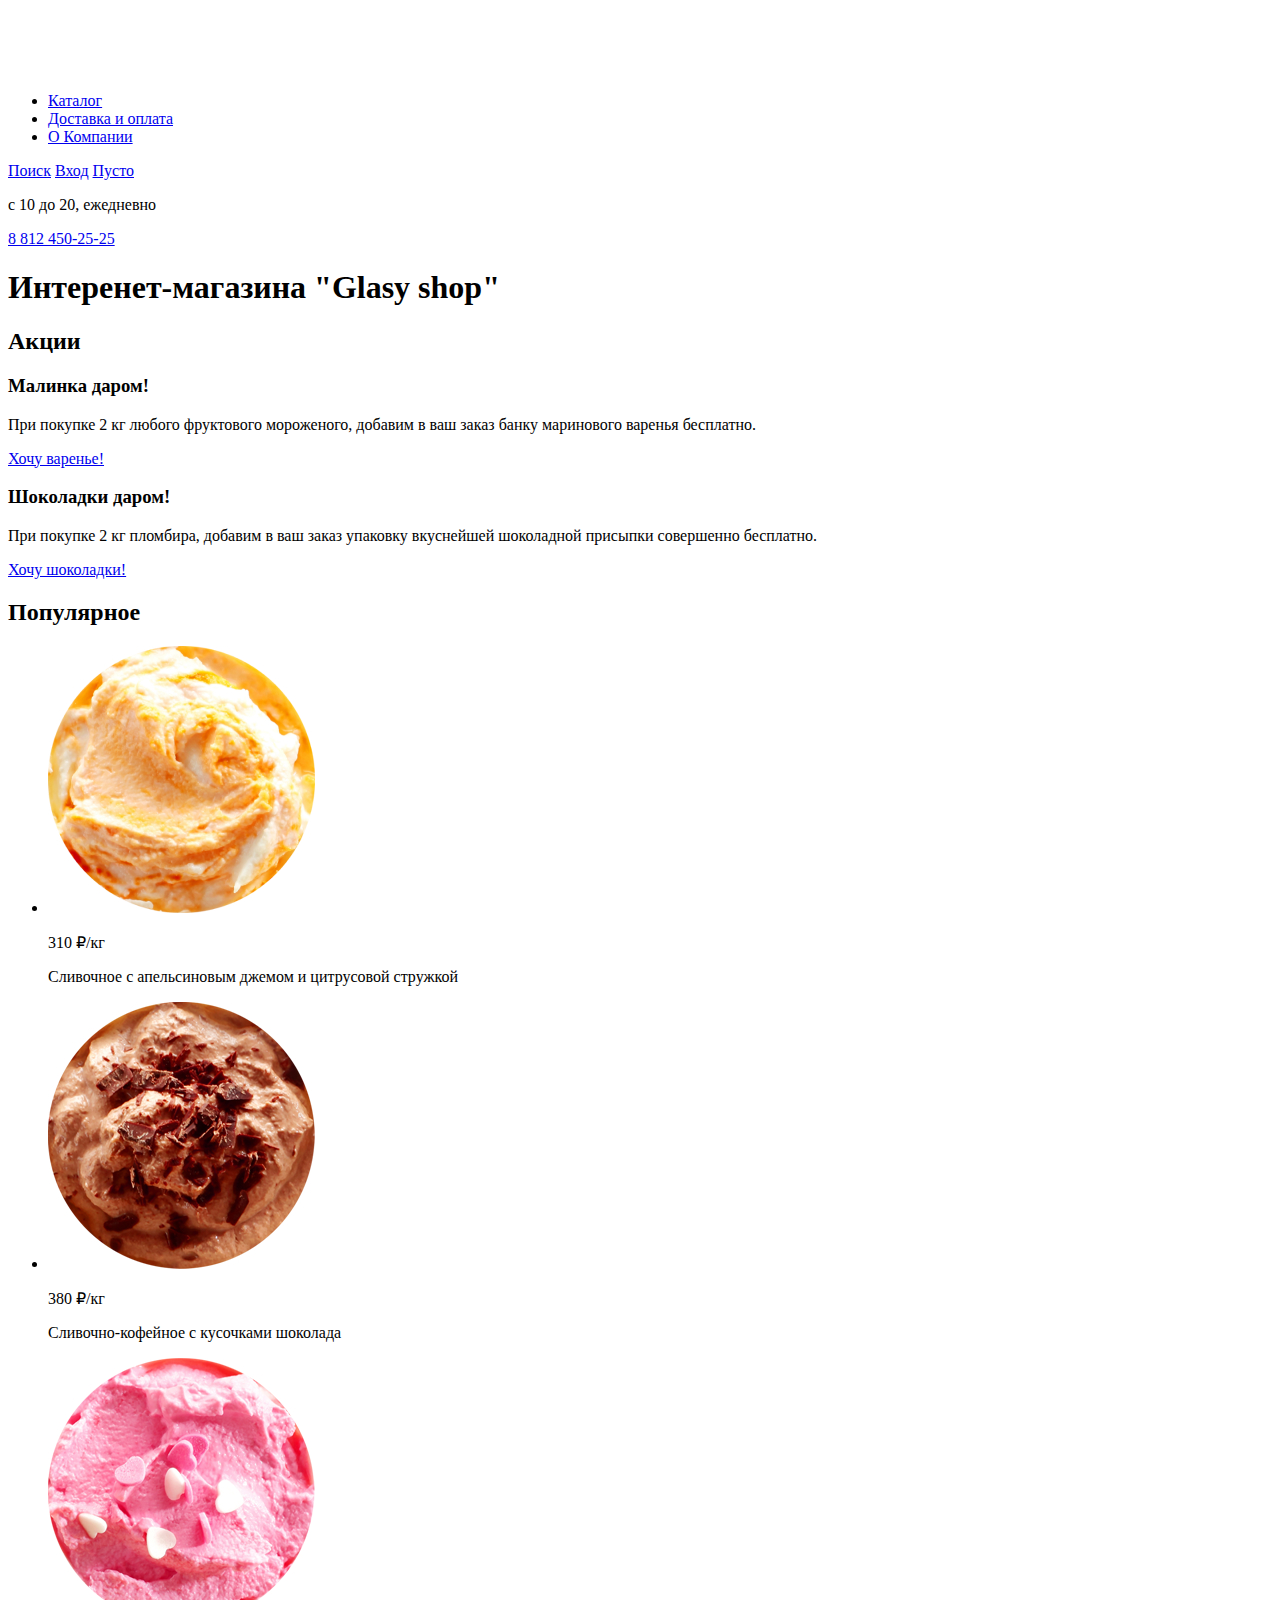
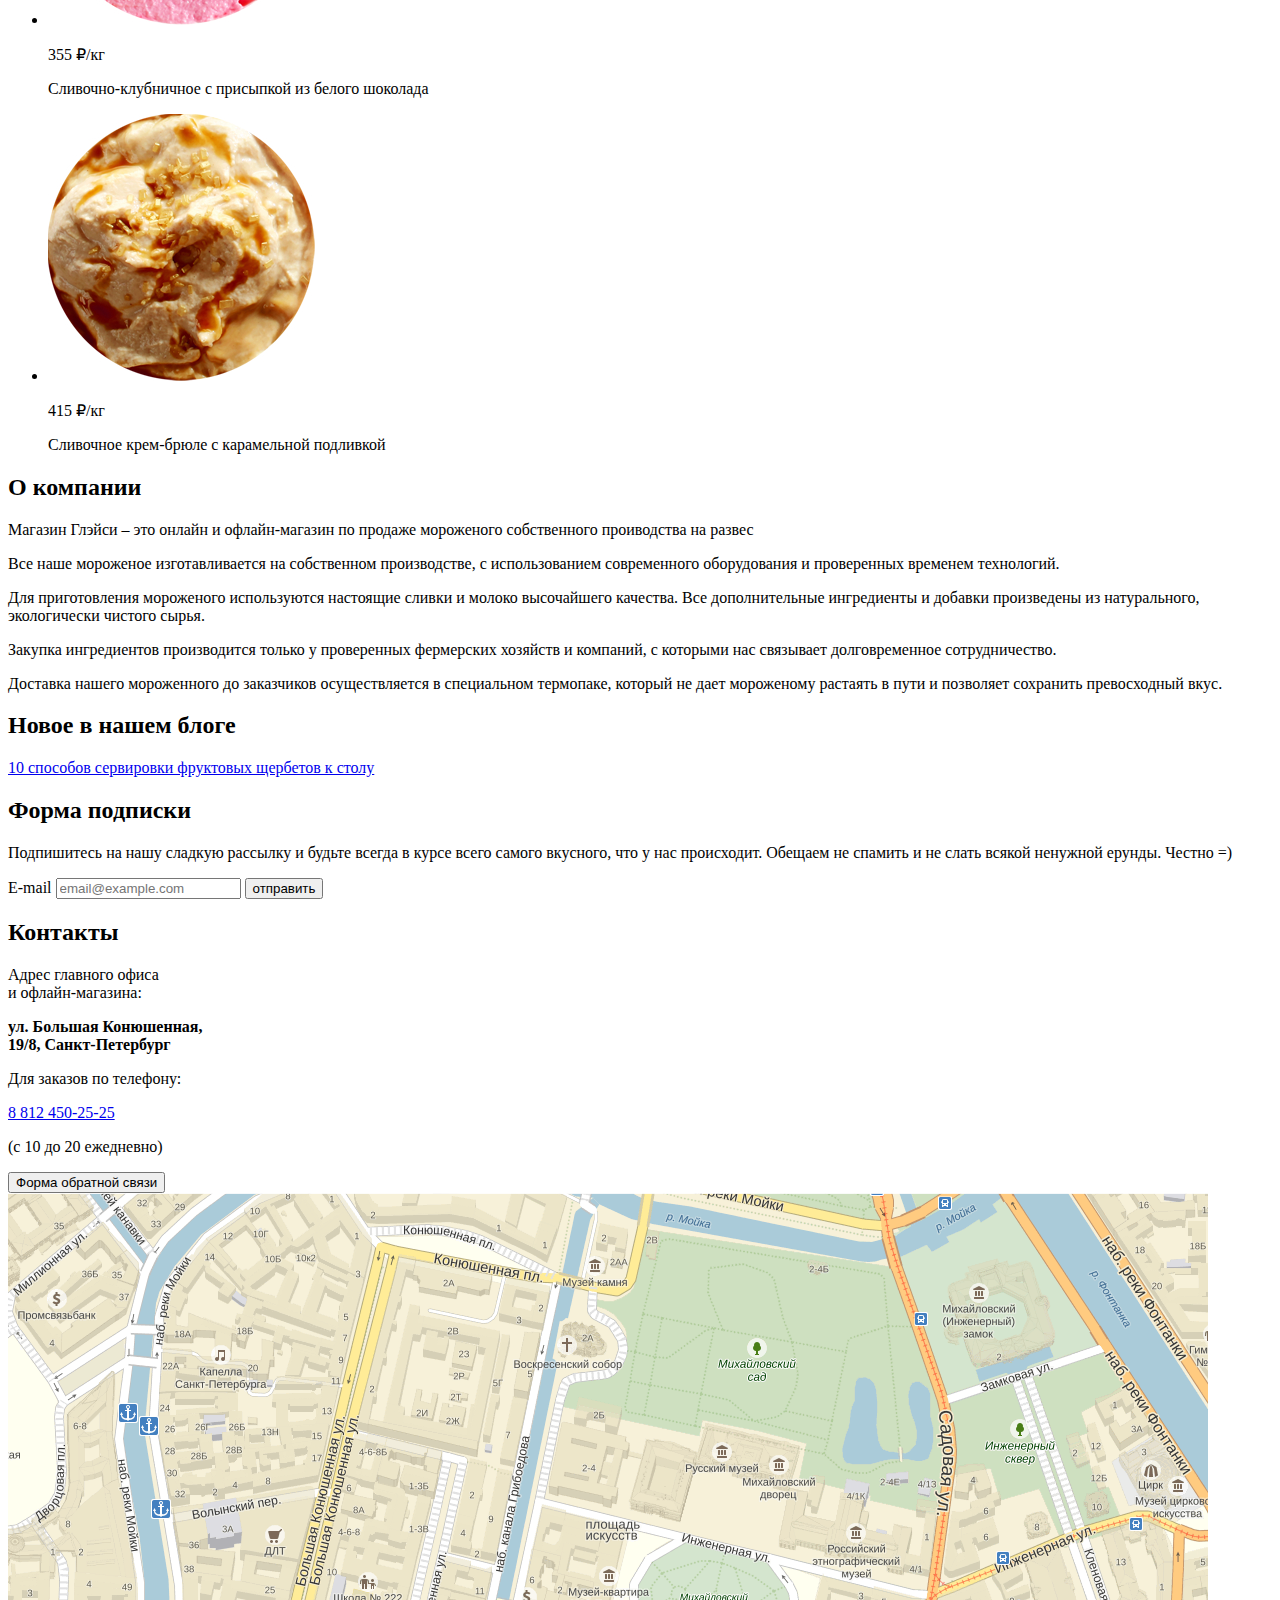
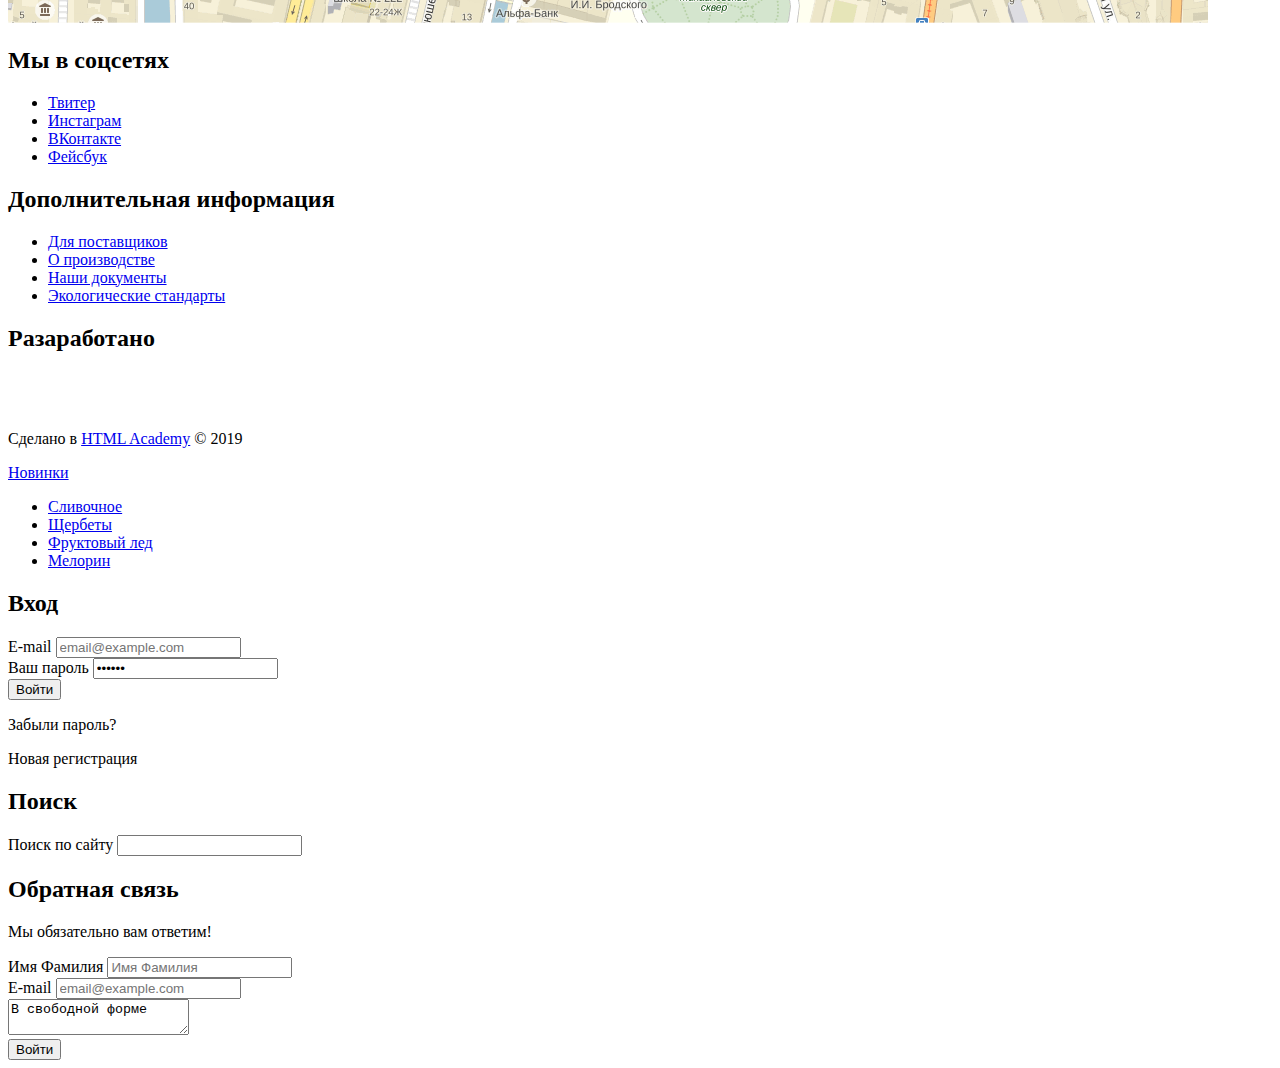
==== index.html @ 5d64bfb5 "Отключил серый фон на главной и в каталоге" ====
<!DOCTYPE html>
<html lang="ru">
  <head>
    <meta charset="utf-8">
    <title>HTML Academy: Глейси</title>
  </head>
  <body ></body><!--style="background-color: grey;"-->

    <header class="main-header">
      <nav class="main-nav">
        <a href="#" class="logo">
          <img src="img/logo.svg" width="154" height="64" alt="Логотип Глайси-шоп">
        </a>
        <ul class="saite-navigation">
          <li class="saite-navigation-item">
            <a href="catalog.html">Каталог</a>
          </li>
          <li class="saite-navigation-item">
            <a href="#">Доставка и оплата</a>
          </li>
          <li class="saite-navigation-item">
            <a href="#">О Компании</a>
          </li>
        </ul>
      </nav>
      <a href="#" сlass="">Поиск</a> 
        <a href="#" class="">Вход</a>
        <a href="#" class="">Пусто</a>
      <div class="header-contact">
        <p>c 10 до 20, ежедневно</p>
        <a href="tel:+78124502525" class="phone-number">8  812 450-25-25</a>
      </div>
    </header>

    <main>
      <h1 class="visually-hidden">Интеренет-магазина "Glasy shop"</h1>

      <section class="banner">
        <h2>Акции</h2>
        <div class="raspberry">
          <h3>Малинка даром!</h3>
          <p>При покупке 2 кг любого фруктового мороженого, добавим в ваш заказ банку маринового варенья бесплатно.</p>
          <a href="#">Хочу варенье!</a>
        </div>
        <div class="chocolate">
          <h3>Шоколадки даром!</h3>
          <p>При покупке 2 кг пломбира, добавим в ваш заказ упаковку вкуснейшей шоколадной присыпки совершенно бесплатно.</p>
          <a href="#">Хочу шоколадки!</a>
        </div>
      </section>

      <section class="hits">
        <h2 class="visually-hidden">Популярное</h2>
        <ul class="hits-list">
          <li class="hits-list-item"> 
            <div>
              <img src="img/orange.jpg" width="267" height="267" alt="мороженное оранжевого цвета">
              <p>310 ₽<span>/кг</span></p>
              <p>Сливочное с апельсиновым джемом и цитрусовой стружкой</p>
          </div>
          </li>
          <li class="hits-list-item">        
            <div>
              <img src="img/chocolate.jpg" width="267" height="267" alt="мороженное коричневого цветао">
              <p>380 ₽<span>/кг</span></p>
              <p>Сливочно-кофейное с кусочками шоколада</p>
          </div>
          </li>
          <li class="hits-list-item">
            <div>
              <img src="img/strawberry_white_chocolate.jpg" width="267" height="267" alt="мороженное розового цвета">
              <p>355 ₽<span>/кг</span></p>
              <p>Сливочно-клубничное с присыпкой из белого шоколада</p>
          </div>
          </li>
          <li class="hits-list-item">
            <div>
              <img src="img/cream_caramel.jpg" width="267" height="267" alt="мороженное карамельного цвета">
              <p>415 ₽<span>/кг</span></p>
              <p>Сливочное крем-брюле с карамельной подливкой </p>
          </div>
          </li>
        </ul>
      </section>

      <section class="about">
        <h2 class="visually-hidden">О компании</h2>
        <p>Магазин Глэйси – это онлайн и офлайн-магазин по продаже мороженого собственного проиводства на развес</p> 
          <p class="icecream">Все наше мороженое изготавливается на собственном производстве, с использованием современного оборудования и проверенных временем технологий.</p>
          <p class="leaf">Для приготовления мороженого используются настоящие сливки и молоко высочайшего качества. Все дополнительные ингредиенты и добавки произведены из натурального, экологически чистого сырья.</p>
          <p class="cow">Закупка ингредиентов производится только у проверенных фермерских хозяйств и компаний, с которыми нас связывает долговременное сотрудничество.</p>
          <p class="thermometr">Доставка нашего мороженного до заказчиков осуществляется в специальном термопаке, который не дает мороженому растаять в пути и позволяет сохранить превосходный вкус.</p>
      </section>


      <article class="blog-news">
        <h2>Новое в нашем блоге</h2> 
        <a href="#">10 способов сервировки фруктовых щербетов к столу</a>
      </article>

      <section class="subscribe">
        <h2 class="visually-hidden">Форма подписки</h2>
        <p>Подпишитесь на нашу сладкую рассылку и будьте всегда в курсе всего самого вкусного, что у нас происходит. Обещаем не спамить и не слать всякой ненужной ерунды. Честно =)</p>
        <form action="#" method="post">
          <label for="email" class="visually-hidden">E-mail</label>
          <input type="email" name="email" placeholder="email@example.com">
          <input type="submit" value="отправить">
        </form>
      </section>

      <section class="contacts">
        <h2 class="visually-hidden">Контакты</h2>
        <div class="main-contacts">
          <p>Адрес главного офиса <br> и офлайн-магазина:</p>
          <p><b>ул. Большая Конюшенная,<br> 19/8, Санкт-Петербург</b></p>
          <p>Для заказов по телефону:</p>
          <a href="tel:+78124502525" class="phone-number">8 812 450-25-25</a>
          <p>(с 10 до 20 ежедневно)</p>
          <input type="button" value="Форма обратной связи">
        </div>
        <img src="img/maps.png" width="1200" height="430" alt="ул. Большая Конюшенная, 19/8, Санкт-Петербург">
      </section>
    </main>

    <footer class="main-footer">

      <section class="social">
        <h2 class="visually-hidden">Мы в соцсетях</h2>
        <ul class="social-list">
          <li class="cosial-list-item">
            <a href="#">Твитер</a>
          </li>
          <li class="cosial-list-item">
            <a href="#">Инстаграм</a>
          </li>
          <li class="cosial-list-item">
            <a href="#">ВКонтакте</a>
          </li>
          <li class="cosial-list-item">
            <a href="#">Фейсбук</a>
          </li>
        </ul>
      </section>

      <section class="imformations">
        <h2 class="visually-hidden">Дополнительная информация</h2> 
         <ul class="imformations-list">
            <li class="imformations-list-item">
              <a href="#">Для поставщиков</a>
            </li>
            <li imformations-list-item>
              <a href="#">О производстве</a>
            </li >
            <li imformations-list-item>
              <a href="#">Наши документы</a>
            </li>
            <li imformations-list-item>
              <a href="#">Экологические стандарты</a>
            </li>
        </ul>
      </section>

      <section class="htmlcademy"> 
        <h2 class="visually-hidden">Разаработано</h2>
        <a class="logo">
          <img src="img/logo-htmlacademy.svg" width="108" height="39" alt="Логотип HTML Academy">
        </a>
        <p class="copyright">Сделано в <a href="https://htmlacademy.ru/">HTML Academy</a> &copy; 2019</p>
      </section>

    </footer>

    <section class="main-menu">
      <a href="@" class="new">Новинки</a>
      <ul class="menu-list">
        <li class="menu-list-item">
          <a href="#">Сливочное</a>
        </li>
        <li class="menu-list-item">
          <a href="#">Щербеты</a>
        </li>
        <li class="menu-list-item">
          <a href="#">Фруктовый лед</a>
        </li>
        <li class="menu-list-item">
          <a href="#">Мелорин</a>
        </li>
      </ul>
    </section>

    <section class="input">
      <h2 class="visually-hidden">Вход</h2>
      <form action="#" method="post">
        <label for="email" class="visually-hidden">E-mail</label>
        <input type="email" name="email" id="email" placeholder="email@example.com" required> <br>
        <label for="password-field" class="visually-hidden">Ваш пароль</label>
        <input type="password" name="password" id="password-field" value="......" required> <br>
        <div class="button">
          <input type="submit" value="Войти">
        </div>
      </form>
      <p>Забыли пароль?</p>
      <p>Новая регистрация</p>
    </section>

    <section>
      <h2 class="visually-hidden">Поиск</h2>
      <form action="#" method="post">
        <label for="search" class="visually-hidden">Поиск по сайту</label>
        <input type="search" name="search" id="search">
      </form>
    </section>

    <section class="feedback">
      <h2>Обратная связь</h2>
      <p>Мы обязательно вам ответим!</p>
      <form action="#" method="post">
        <label for="text" class="visually-hidden">Имя Фамилия</label>
        <input type="text" name="text" id="text" placeholder="Имя Фамилия" required> <br>
        <label for="email" class="visually-hidden">E-mail</label>
        <input type="email" name="email" id="email" placeholder="email@example.com" required> <br>
        <textarea name="comment" id="comment-field" rows="">В свободной форме</textarea>
        <div class="button">
          <input type="submit" value="Войти">
        </div>
      </form>
    </section>

  </body>
</html>
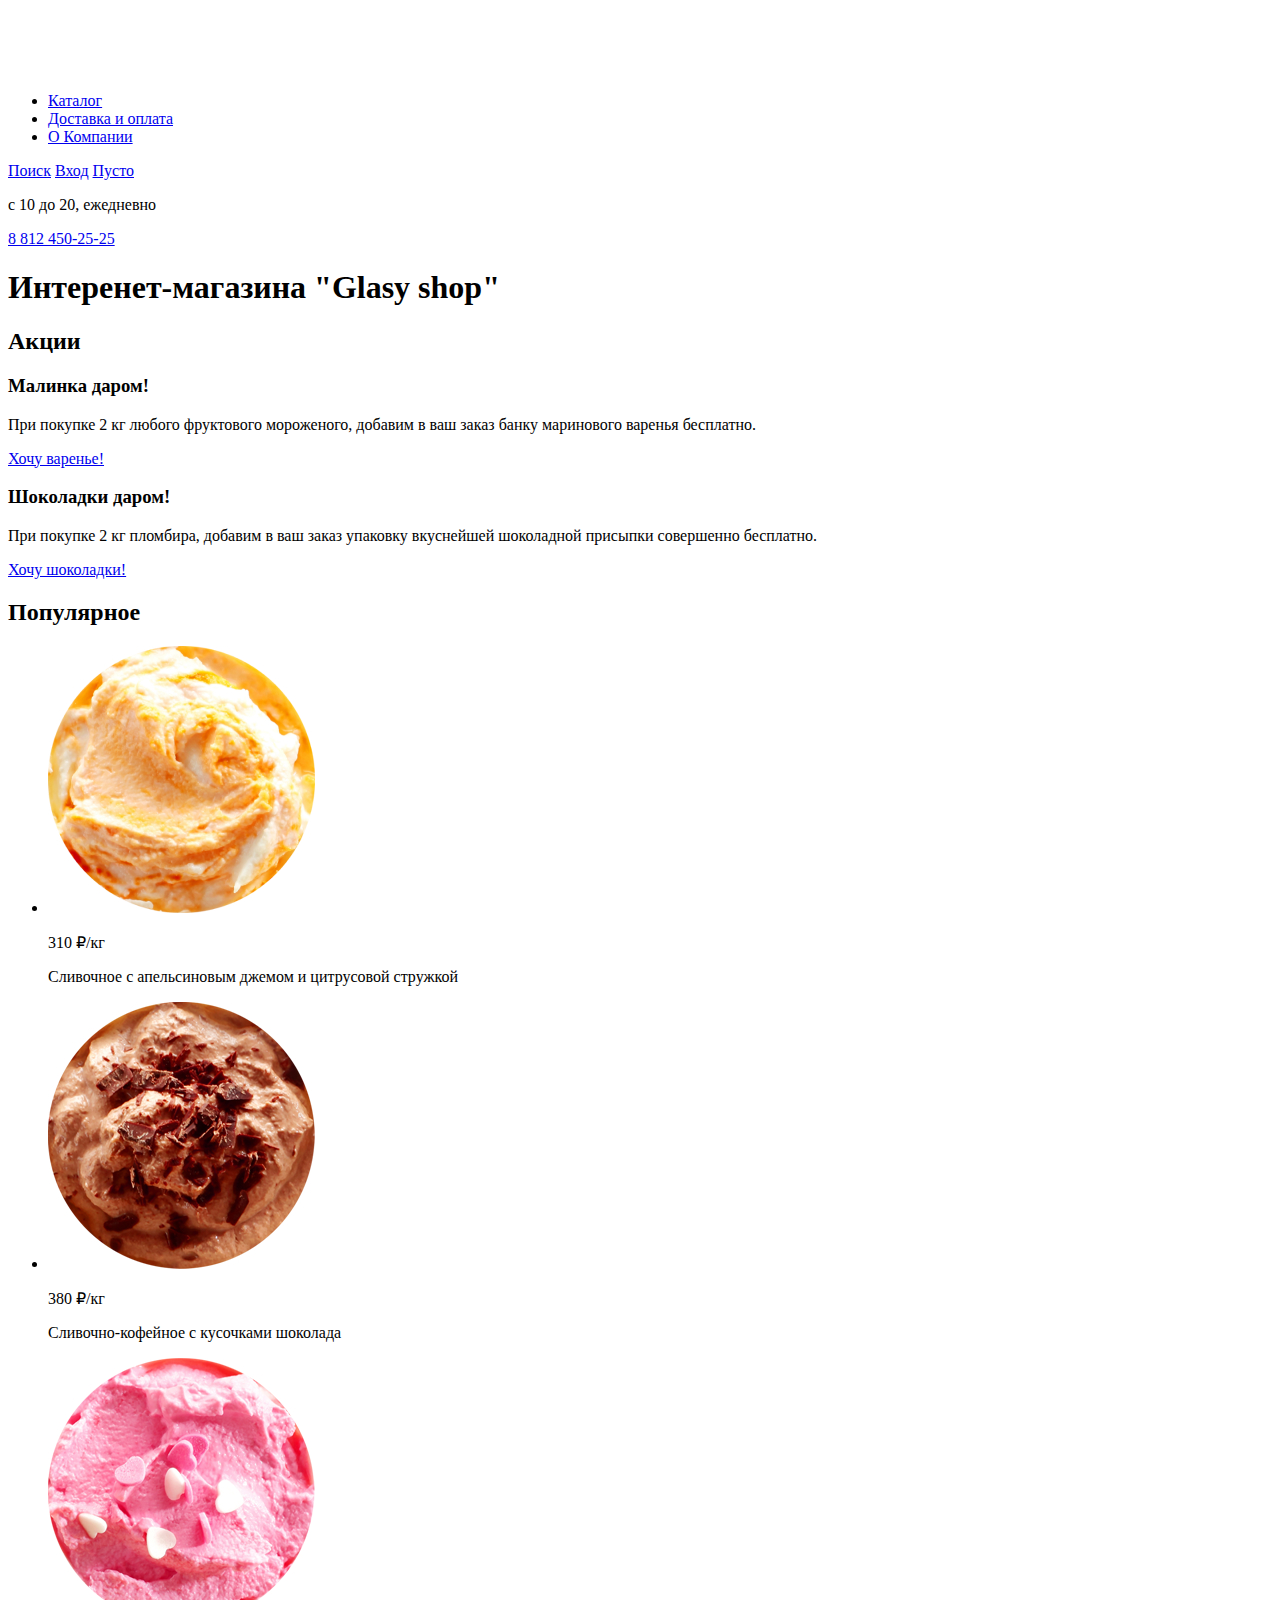
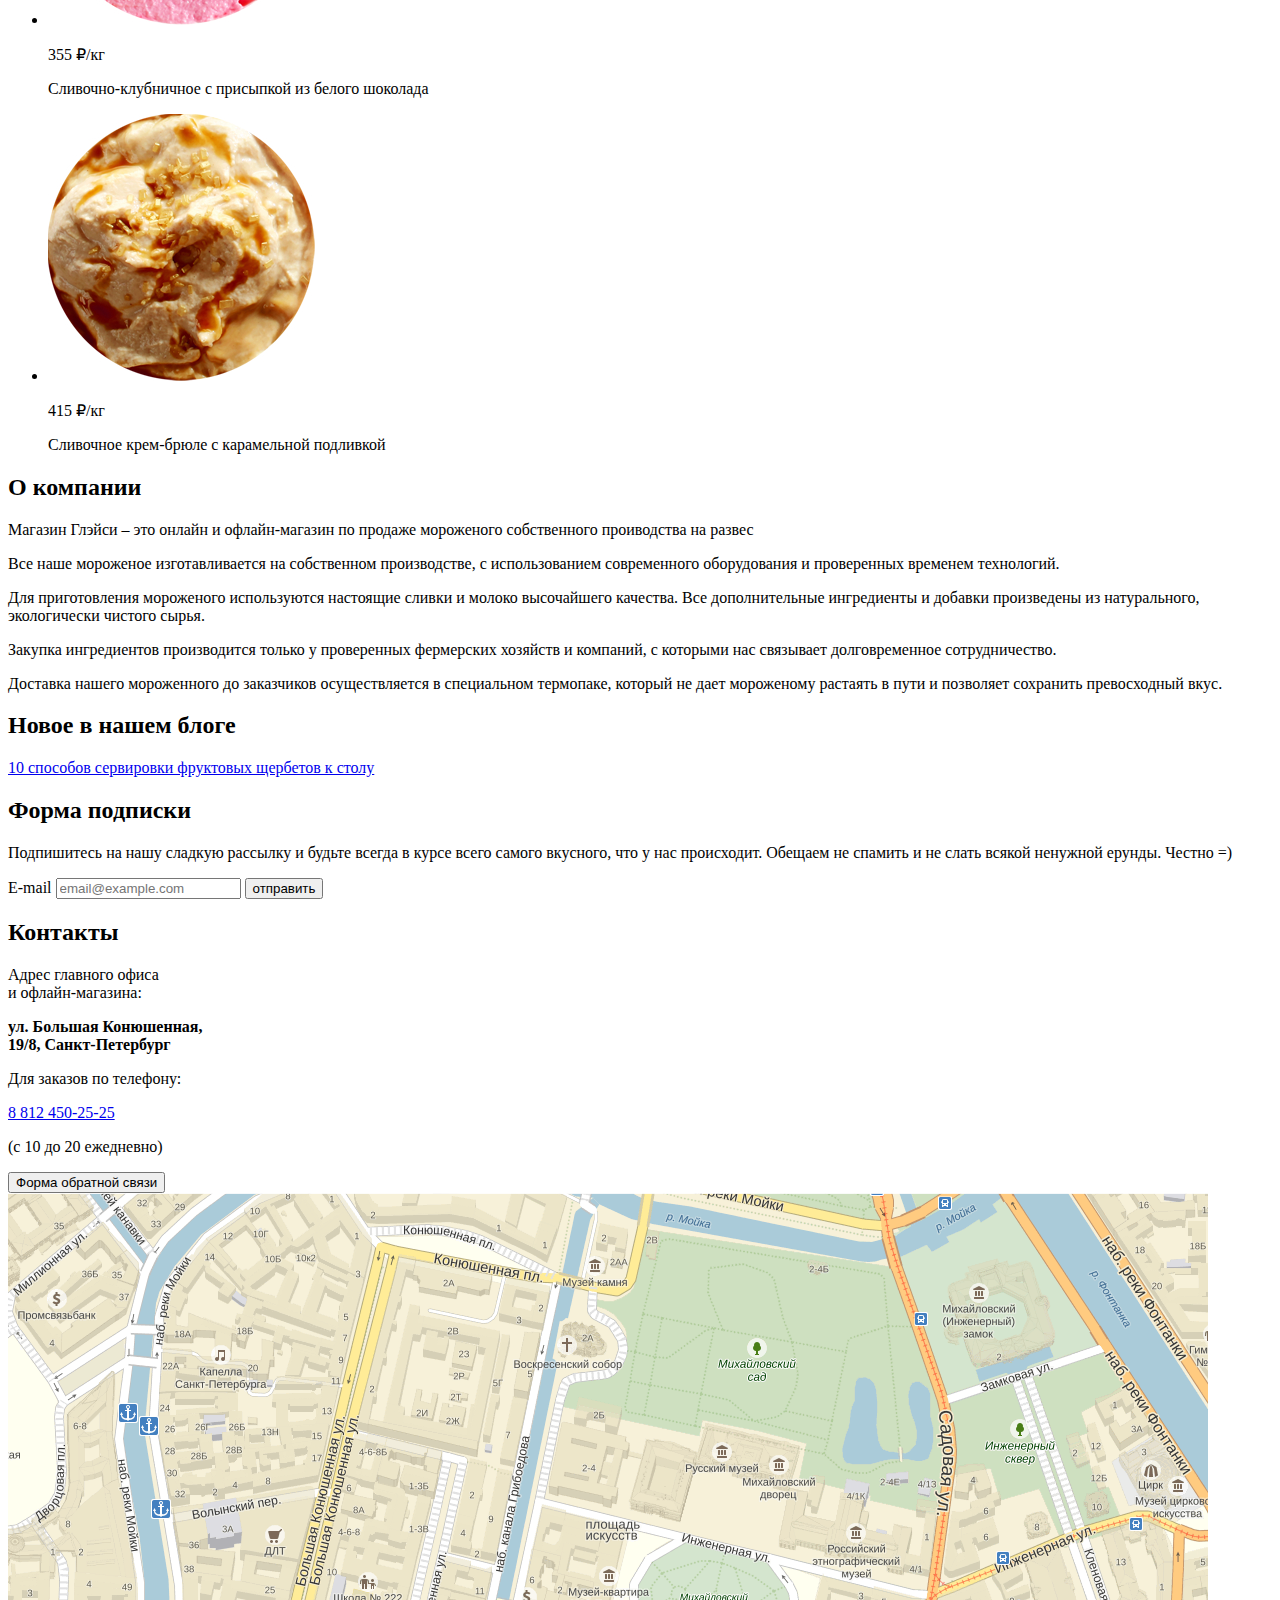
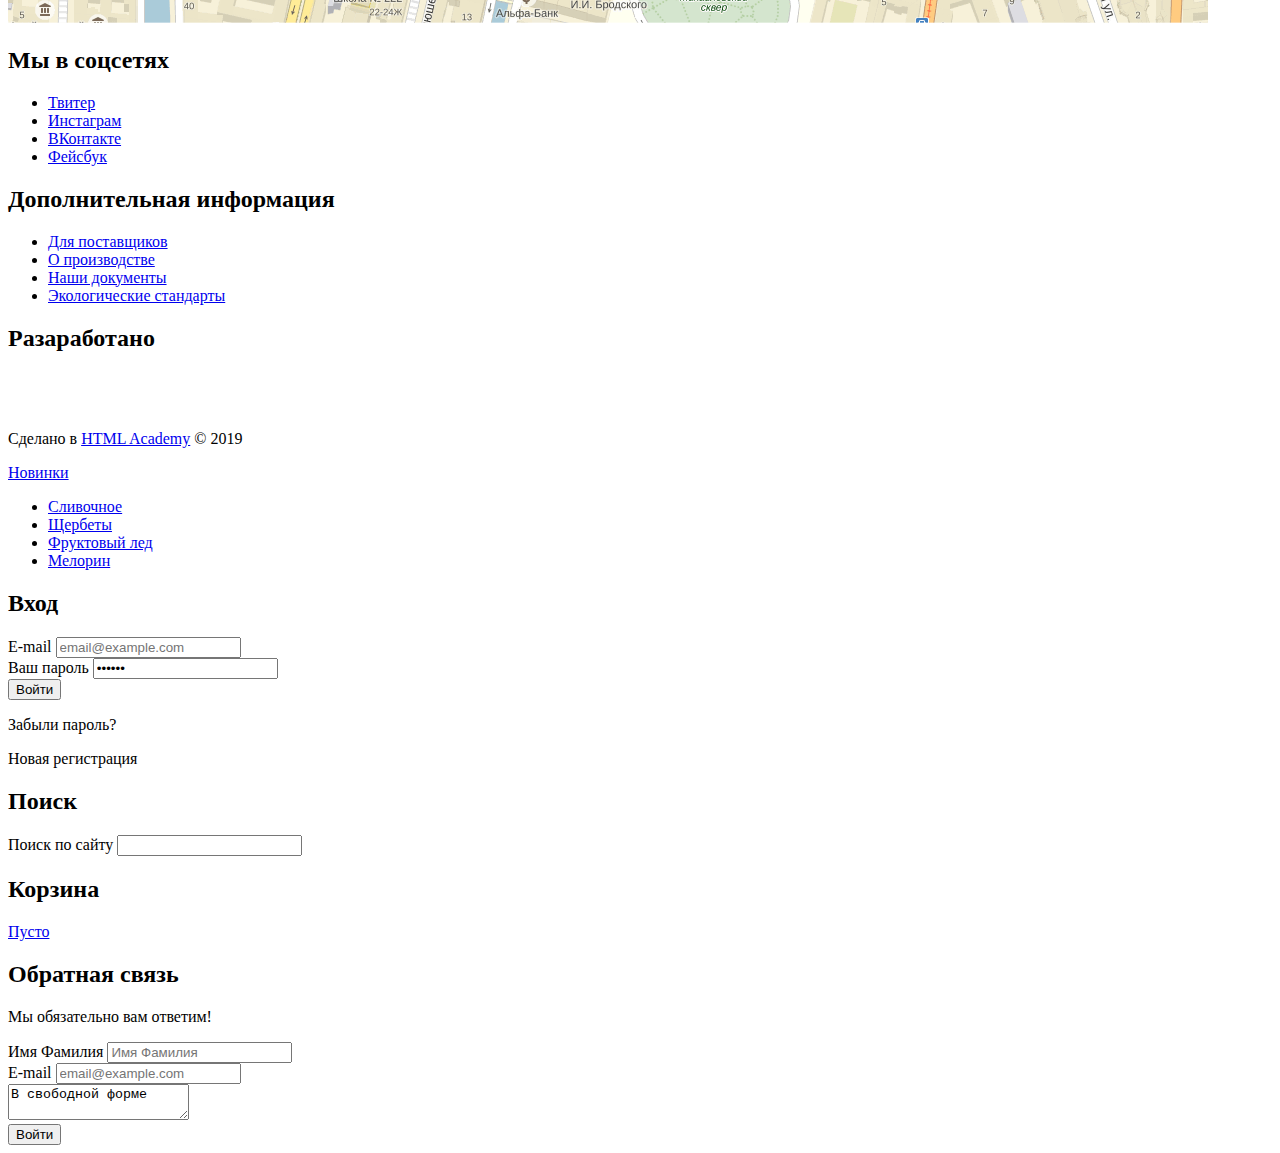
==== commit d635dc98: "Продолжаем разметку. Выполнил 4 задание" ====
--- a/index.html
+++ b/index.html
@@ -101,7 +101,7 @@
       <section class="subscribe">
         <h2 class="visually-hidden">Форма подписки</h2>
         <p>Подпишитесь на нашу сладкую рассылку и будьте всегда в курсе всего самого вкусного, что у нас происходит. Обещаем не спамить и не слать всякой ненужной ерунды. Честно =)</p>
-        <form action="#" method="post">
+        <form action="https://echo.htmlacademy.ru/courses" method="get">
           <label for="email" class="visually-hidden">E-mail</label>
           <input type="email" name="email" placeholder="email@example.com">
           <input type="submit" value="отправить">
@@ -190,7 +190,7 @@
 
     <section class="input">
       <h2 class="visually-hidden">Вход</h2>
-      <form action="#" method="post">
+      <form action="https://echo.htmlacademy.ru/courses" method="get">
         <label for="email" class="visually-hidden">E-mail</label>
         <input type="email" name="email" id="email" placeholder="email@example.com" required> <br>
         <label for="password-field" class="visually-hidden">Ваш пароль</label>
@@ -205,16 +205,21 @@
 
     <section>
       <h2 class="visually-hidden">Поиск</h2>
-      <form action="#" method="post">
+      <form action="https://echo.htmlacademy.ru/courses" method="get">
         <label for="search" class="visually-hidden">Поиск по сайту</label>
         <input type="search" name="search" id="search">
       </form>
     </section>
 
+    <div class="basketgoods">
+      <h2 class="visually-hidden">Корзина</h2>
+      <a href="@" class="basket">Пусто</a>
+    </div>
+
     <section class="feedback">
       <h2>Обратная связь</h2>
       <p>Мы обязательно вам ответим!</p>
-      <form action="#" method="post">
+      <form action="https://echo.htmlacademy.ru/courses" method="get">
         <label for="text" class="visually-hidden">Имя Фамилия</label>
         <input type="text" name="text" id="text" placeholder="Имя Фамилия" required> <br>
         <label for="email" class="visually-hidden">E-mail</label>
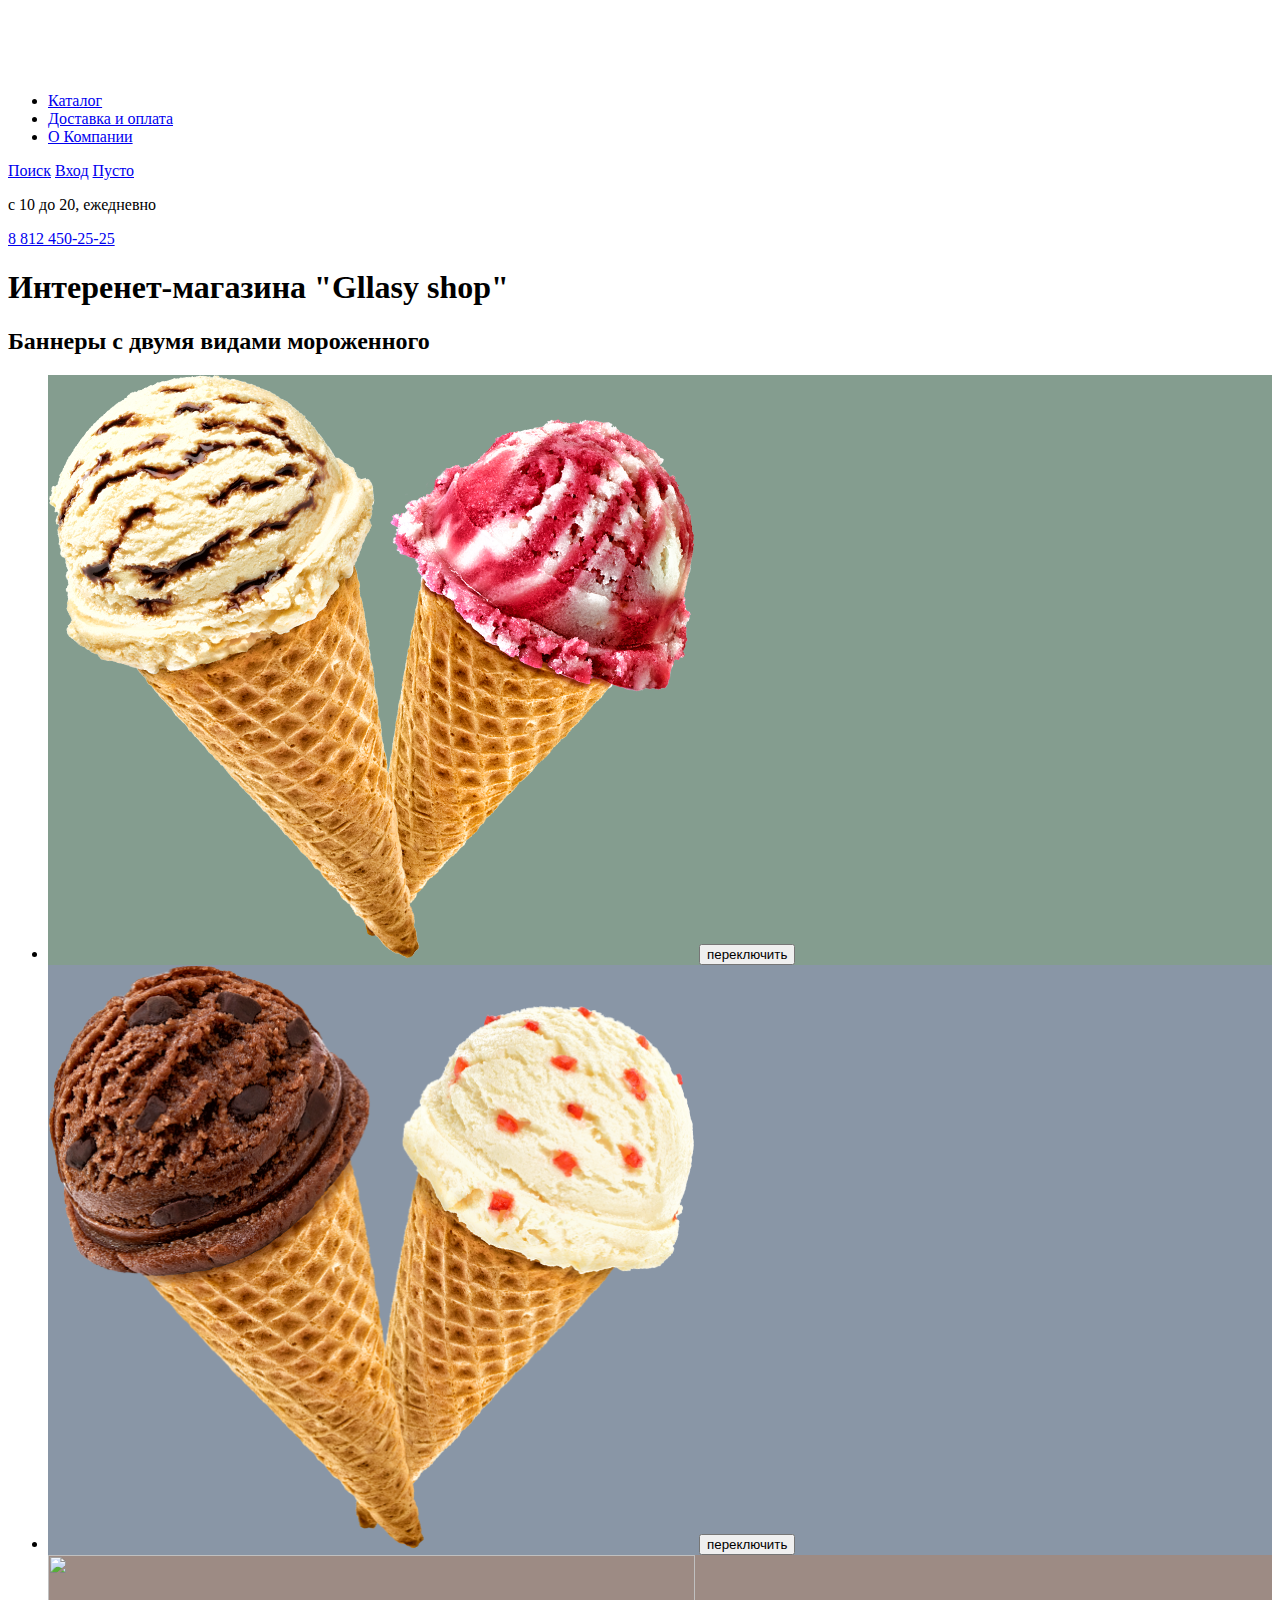
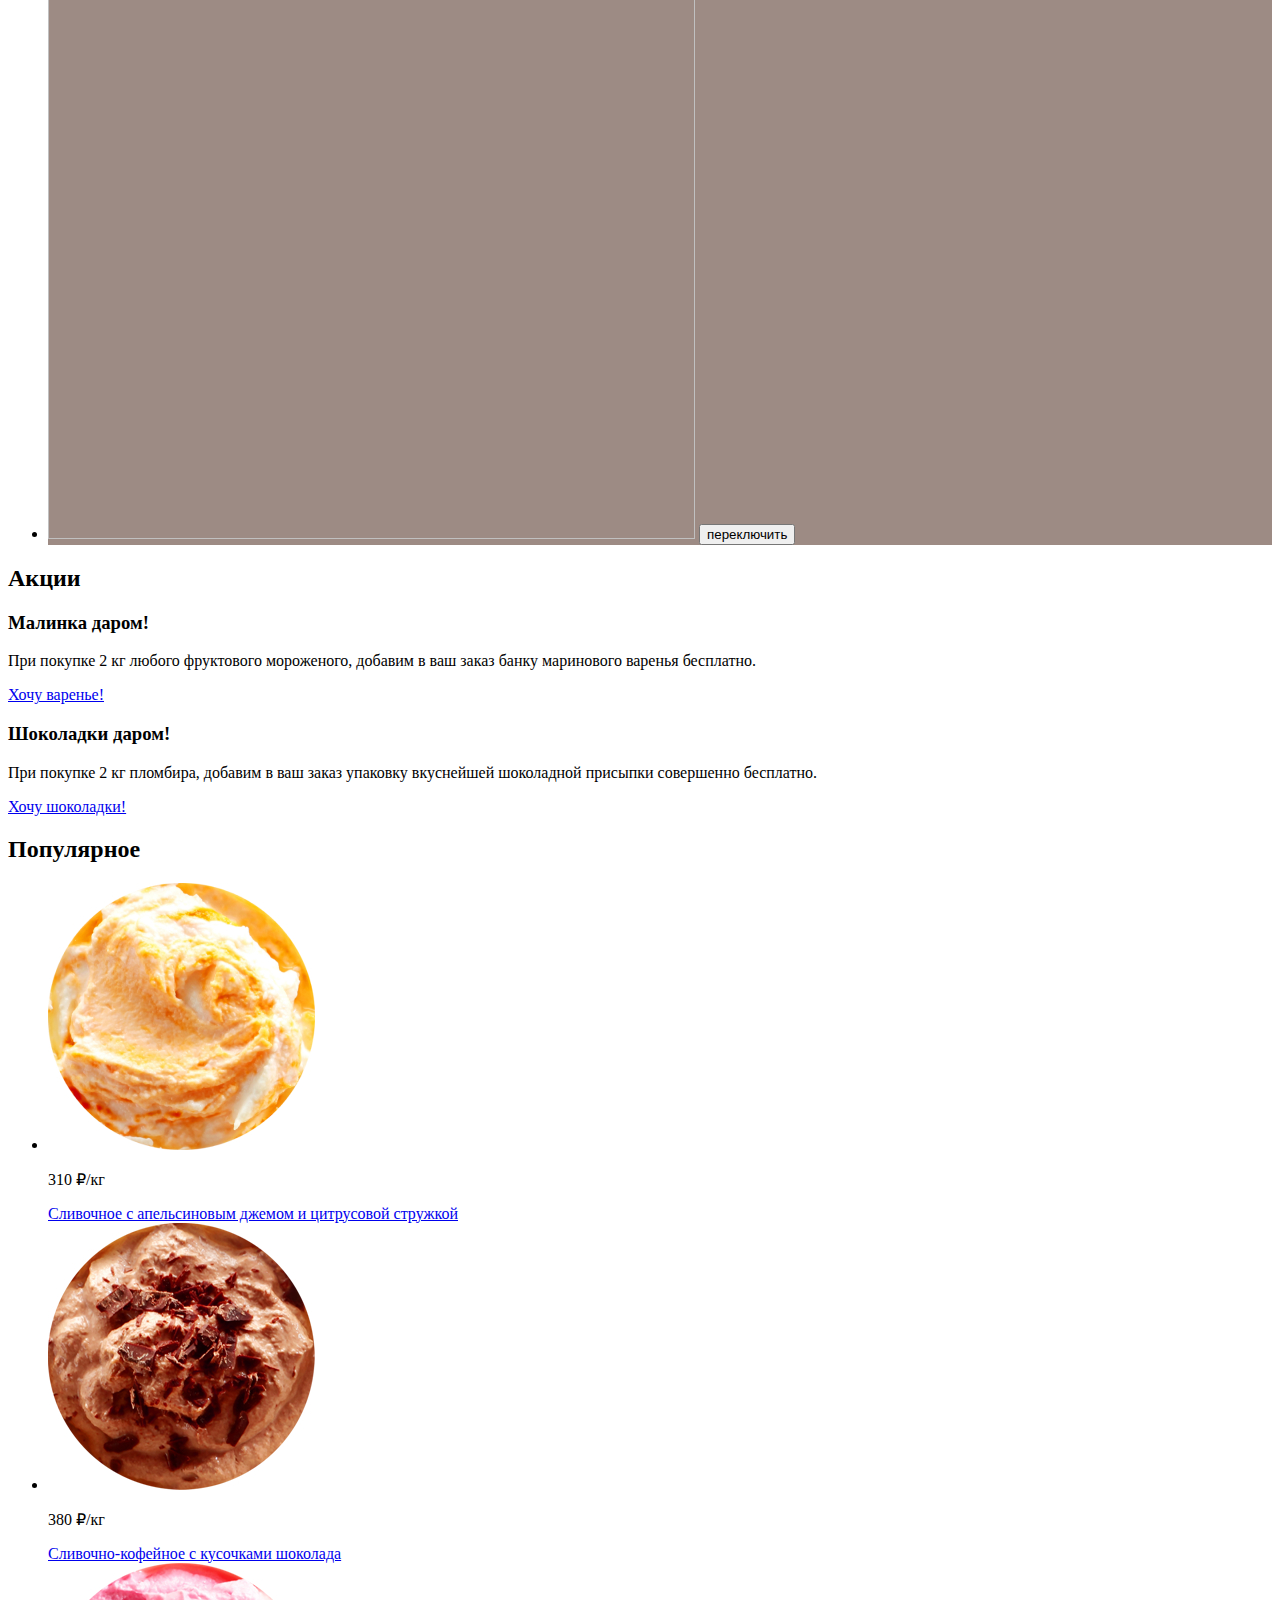
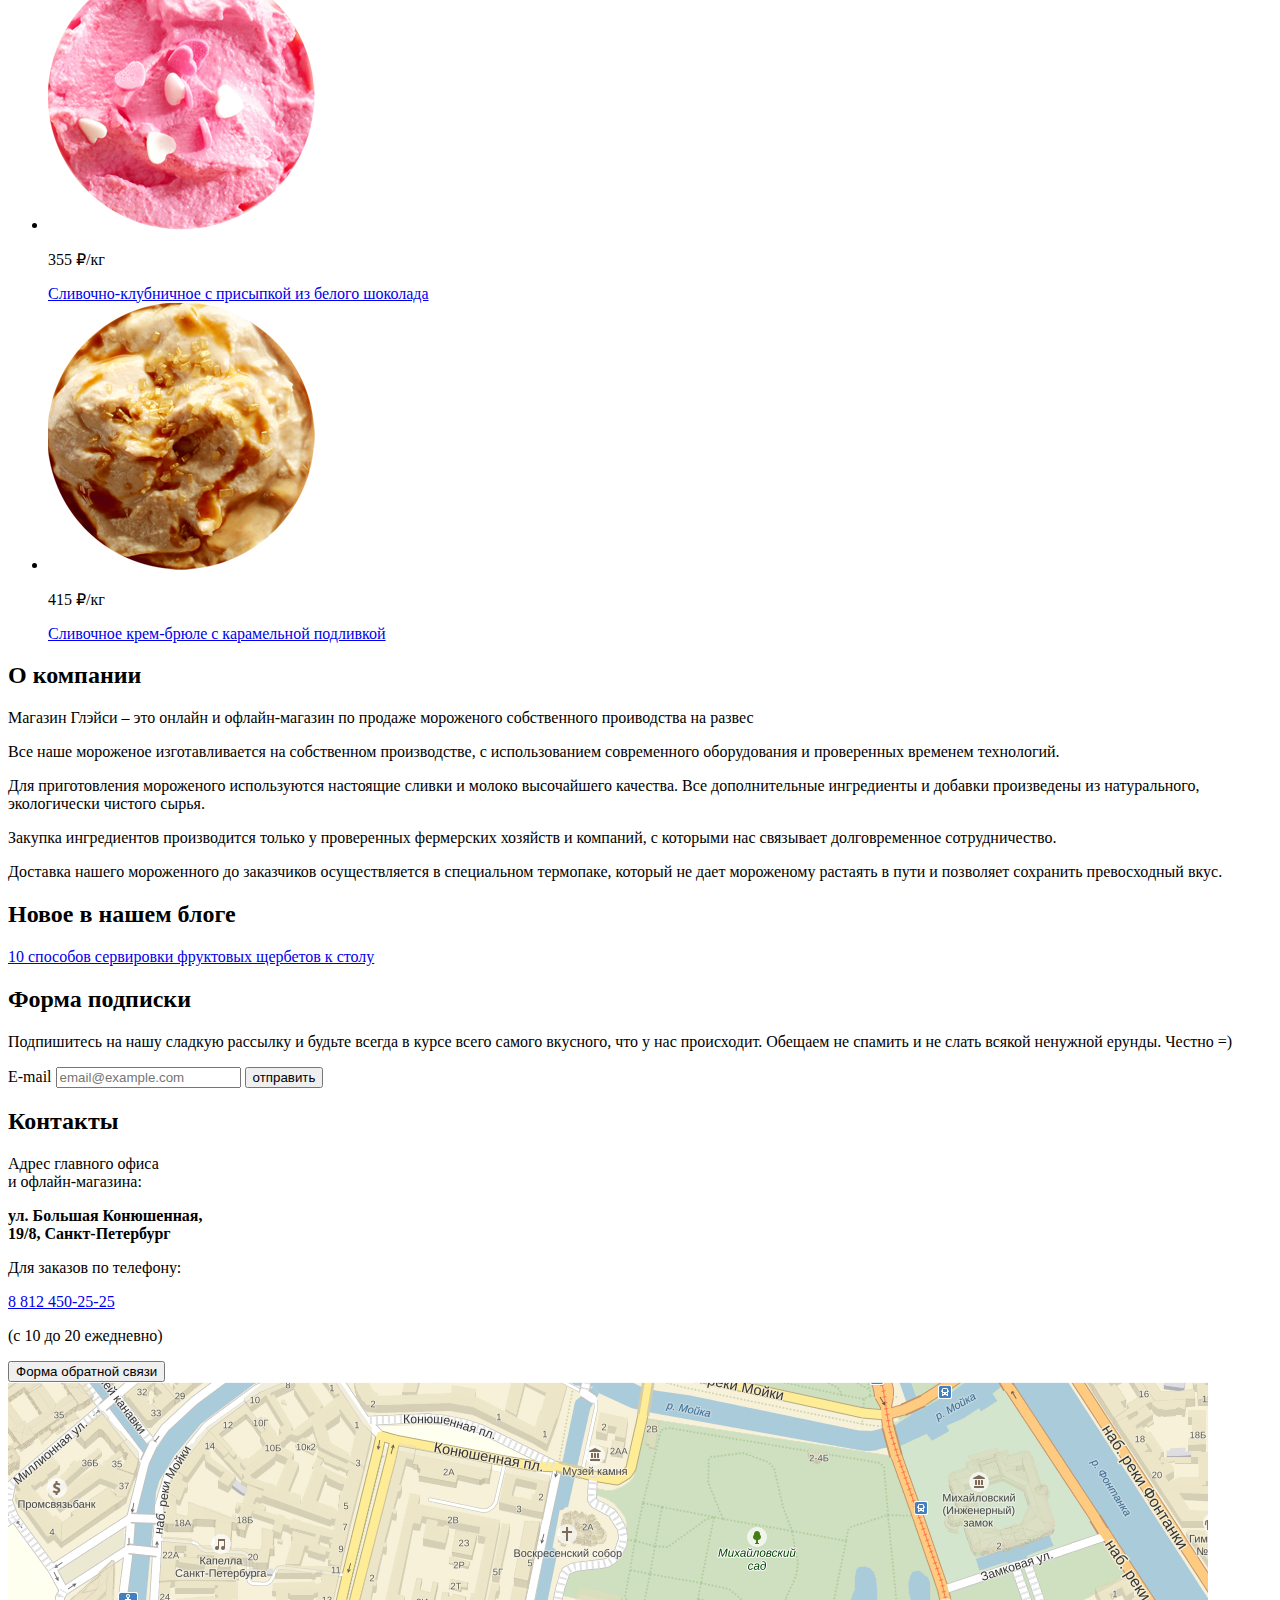
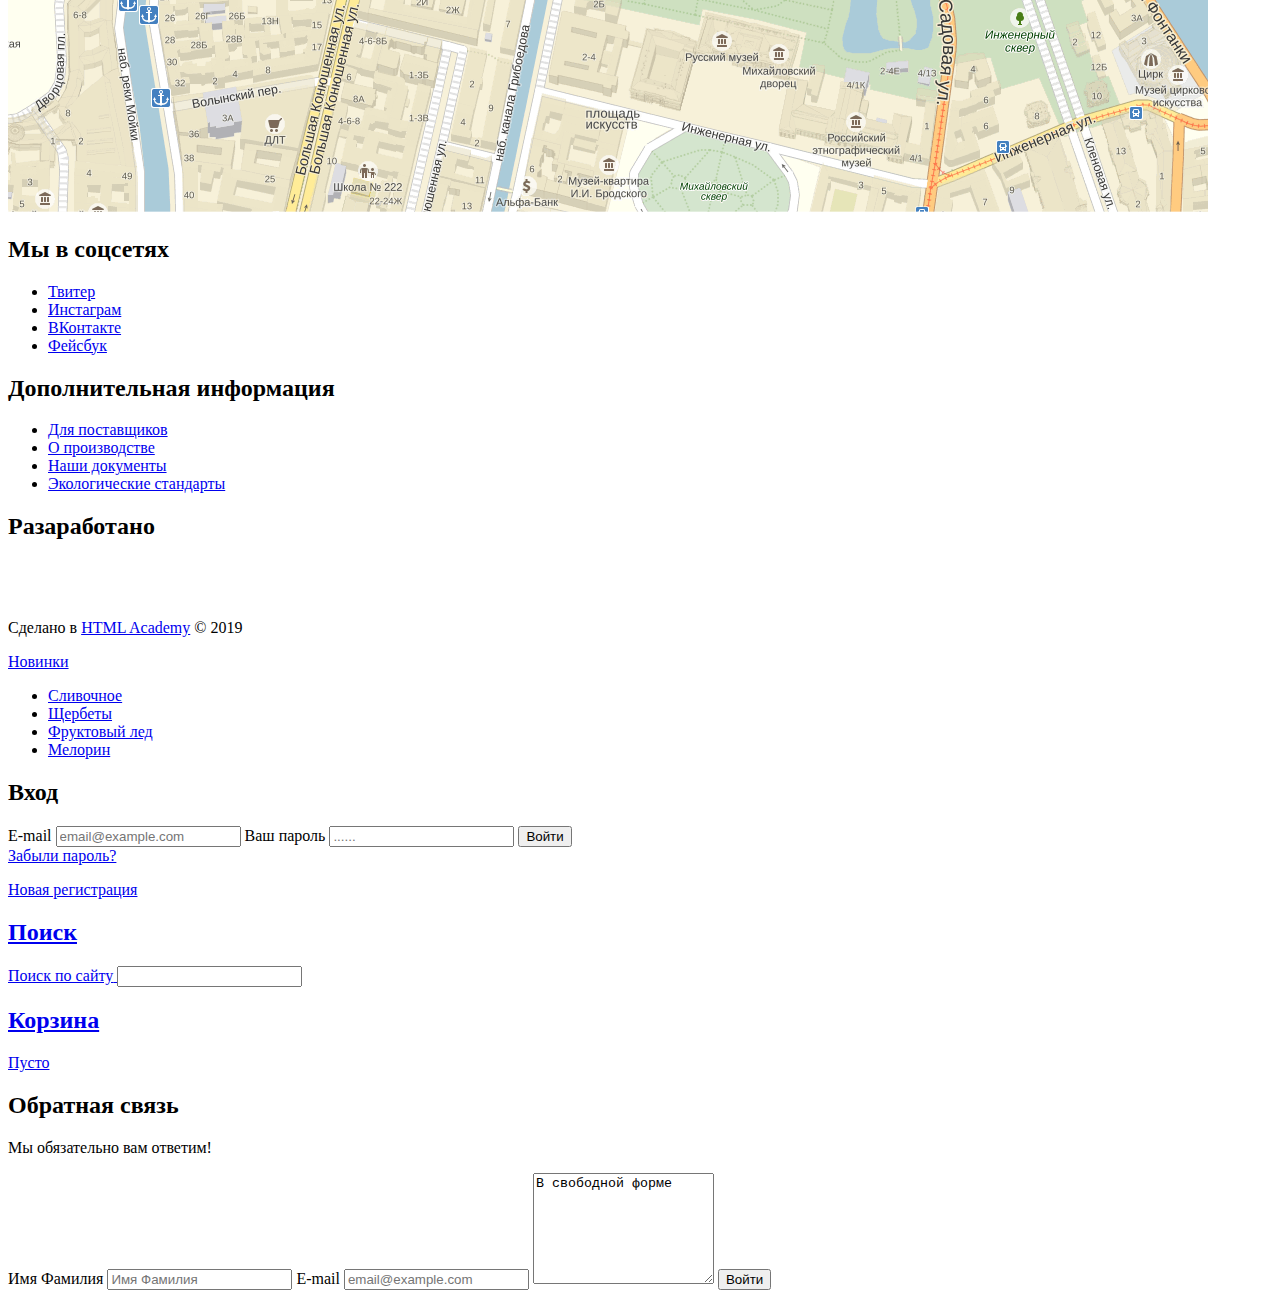
==== commit 7619dc3d: "Продолжаем разметку" ====
--- a/index.html
+++ b/index.html
@@ -33,7 +33,26 @@
     </header>
 
     <main>
-      <h1 class="visually-hidden">Интеренет-магазина "Glasy shop"</h1>
+      <h1 class="visually-hidden">Интеренет-магазина "Gllasy shop"</h1>
+
+      <section class="two-icecreams">
+        <h2 class="visually-hidden">Баннеры с двумя видами мороженного</h2>
+        <ul class="two-icecreams-list">
+          <li class="two-icecreams-green" style="background-color: #849D8F;">
+            <img src="img/icecreams-bg-green.png" width="647" height="584">
+            <button>переключить</button>
+          </li>
+          <li class="two-icecreams-blue" style="background-color: #8996A6;">
+            <img src="img/icecreams-bg-blue.png" width="647" height="584">
+            <button>переключить</button>
+          </li>
+          <li class="two-icecreams-red" style="background-color: #9D8B84;">
+            <img src="img/icecreams-bg-red.png" width="647" height="584">
+            <button type="button">переключить</button>
+          </li>
+        </ul>
+
+      </section>
 
       <section class="banner">
         <h2>Акции</h2>
@@ -53,31 +72,31 @@
         <h2 class="visually-hidden">Популярное</h2>
         <ul class="hits-list">
           <li class="hits-list-item"> 
-            <div>
+            <div class="quick-view">
               <img src="img/orange.jpg" width="267" height="267" alt="мороженное оранжевого цвета">
               <p>310 ₽<span>/кг</span></p>
-              <p>Сливочное с апельсиновым джемом и цитрусовой стружкой</p>
+              <a href="#">Сливочное с апельсиновым джемом и цитрусовой стружкой</a>
           </div>
           </li>
           <li class="hits-list-item">        
-            <div>
+            <div class="quick-view">
               <img src="img/chocolate.jpg" width="267" height="267" alt="мороженное коричневого цветао">
               <p>380 ₽<span>/кг</span></p>
-              <p>Сливочно-кофейное с кусочками шоколада</p>
+              <a href="#">Сливочно-кофейное с кусочками шоколада</a>
           </div>
           </li>
           <li class="hits-list-item">
-            <div>
+            <div class="quick-view">
               <img src="img/strawberry_white_chocolate.jpg" width="267" height="267" alt="мороженное розового цвета">
               <p>355 ₽<span>/кг</span></p>
-              <p>Сливочно-клубничное с присыпкой из белого шоколада</p>
+              <a href="#">Сливочно-клубничное с присыпкой из белого шоколада</a>
           </div>
           </li>
           <li class="hits-list-item">
-            <div>
+            <div class="quick-view">
               <img src="img/cream_caramel.jpg" width="267" height="267" alt="мороженное карамельного цвета">
               <p>415 ₽<span>/кг</span></p>
-              <p>Сливочное крем-брюле с карамельной подливкой </p>
+              <a href="#">Сливочное крем-брюле с карамельной подливкой </a>
           </div>
           </li>
         </ul>
@@ -104,7 +123,7 @@
         <form action="https://echo.htmlacademy.ru/courses" method="get">
           <label for="email" class="visually-hidden">E-mail</label>
           <input type="email" name="email" placeholder="email@example.com">
-          <input type="submit" value="отправить">
+          <button type="button">отправить</button>
         </form>
       </section>
 
@@ -116,7 +135,7 @@
           <p>Для заказов по телефону:</p>
           <a href="tel:+78124502525" class="phone-number">8 812 450-25-25</a>
           <p>(с 10 до 20 ежедневно)</p>
-          <input type="button" value="Форма обратной связи">
+          <button type="button">Форма обратной связи</button>
         </div>
         <img src="img/maps.png" width="1200" height="430" alt="ул. Большая Конюшенная, 19/8, Санкт-Петербург">
       </section>
@@ -190,17 +209,15 @@
 
     <section class="input">
       <h2 class="visually-hidden">Вход</h2>
-      <form action="https://echo.htmlacademy.ru/courses" method="get">
+      <form action="https://echo.htmlacademy.ru/courses" method="post">
         <label for="email" class="visually-hidden">E-mail</label>
-        <input type="email" name="email" id="email" placeholder="email@example.com" required> <br>
+        <input type="email" name="email" id="email" placeholder="email@example.com" required> 
         <label for="password-field" class="visually-hidden">Ваш пароль</label>
-        <input type="password" name="password" id="password-field" value="......" required> <br>
-        <div class="button">
-          <input type="submit" value="Войти">
-        </div>
+        <input type="password" name="password" id="password-field" placeholder="......" required> 
+        <button type="button">Войти</button>
       </form>
-      <p>Забыли пароль?</p>
-      <p>Новая регистрация</p>
+      <a href="#">Забыли пароль?</p>
+      <a href="#">Новая регистрация</p>
     </section>
 
     <section>
@@ -213,7 +230,7 @@
 
     <div class="basketgoods">
       <h2 class="visually-hidden">Корзина</h2>
-      <a href="@" class="basket">Пусто</a>
+      <a href="#" class="basket">Пусто</a>
     </div>
 
     <section class="feedback">
@@ -221,13 +238,11 @@
       <p>Мы обязательно вам ответим!</p>
       <form action="https://echo.htmlacademy.ru/courses" method="get">
         <label for="text" class="visually-hidden">Имя Фамилия</label>
-        <input type="text" name="text" id="text" placeholder="Имя Фамилия" required> <br>
+        <input type="text" name="text" id="text" placeholder="Имя Фамилия" required> 
         <label for="email" class="visually-hidden">E-mail</label>
-        <input type="email" name="email" id="email" placeholder="email@example.com" required> <br>
-        <textarea name="comment" id="comment-field" rows="">В свободной форме</textarea>
-        <div class="button">
-          <input type="submit" value="Войти">
-        </div>
+        <input type="email" name="email" id="email" placeholder="email@example.com" required> 
+        <textarea name="comment" id="comment-field" rows="7">В свободной форме</textarea>
+        <button type="button">Войти</button>
       </form>
     </section>
 
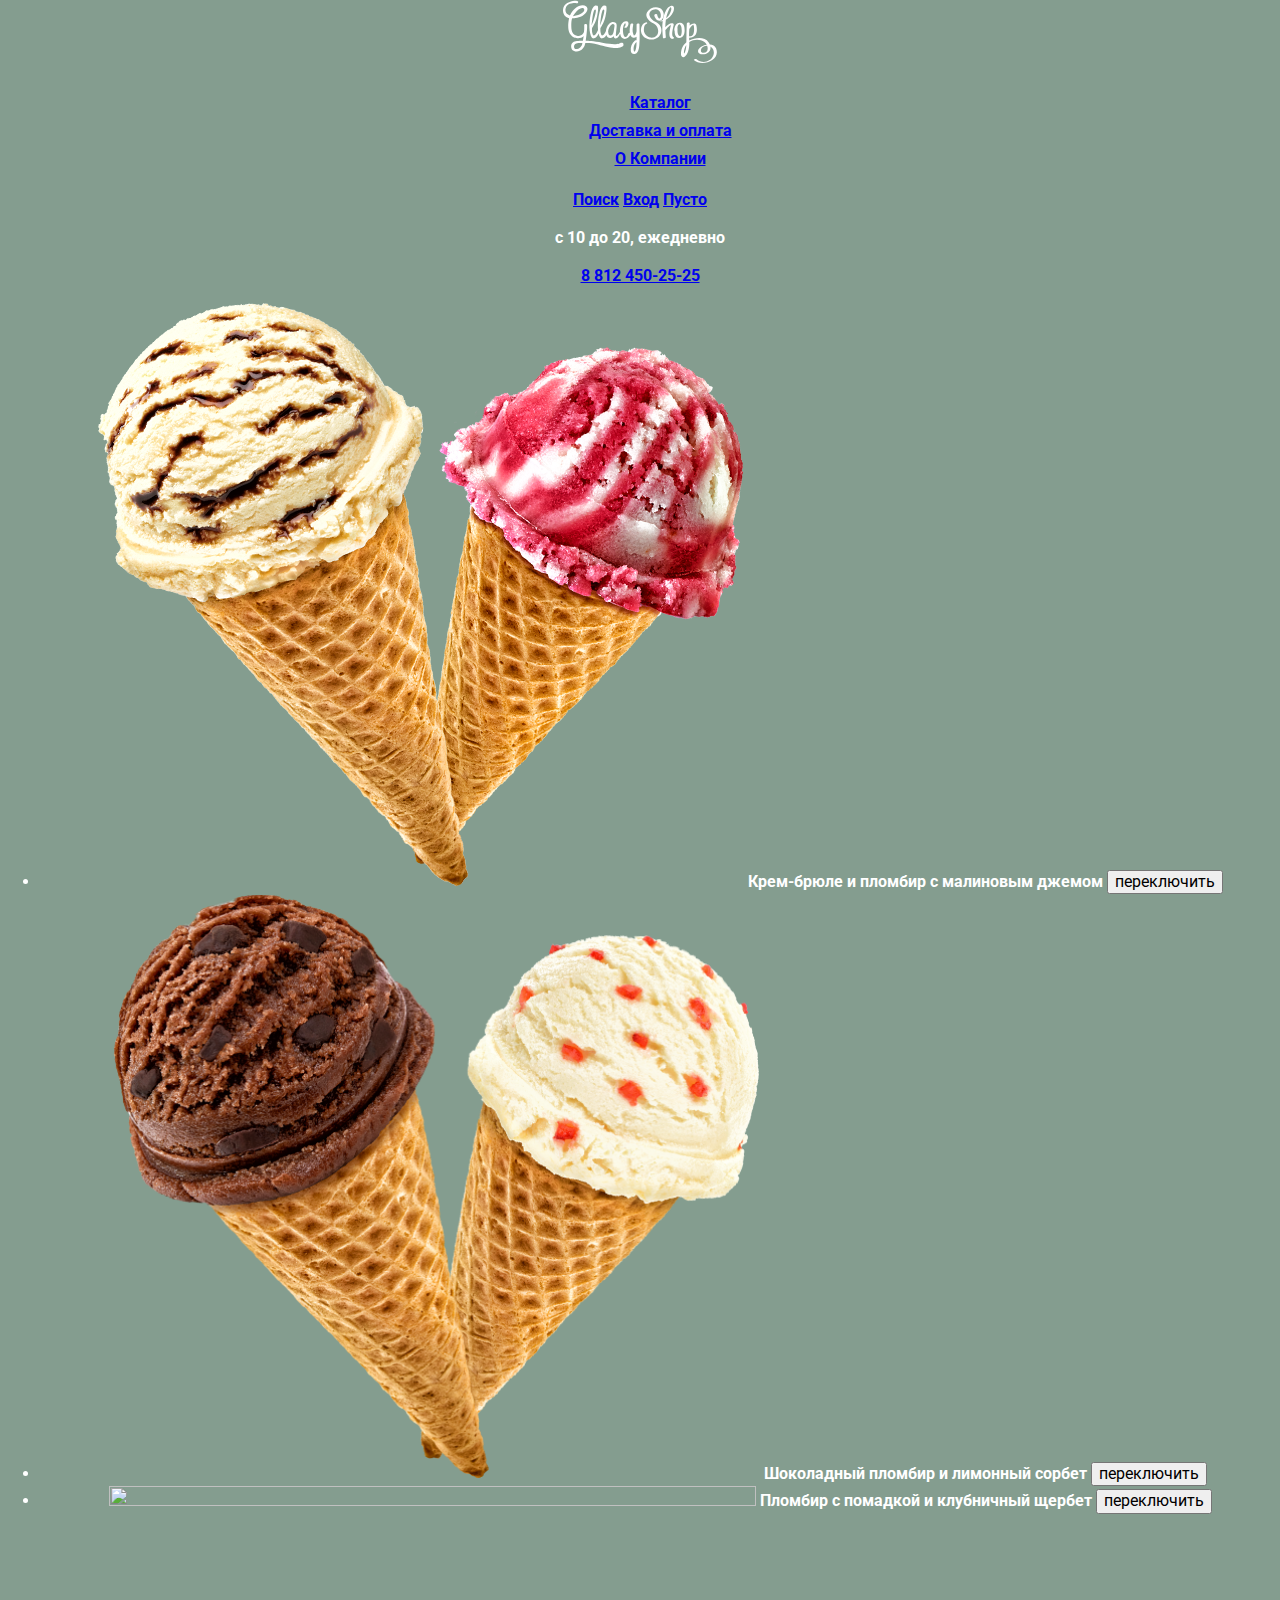
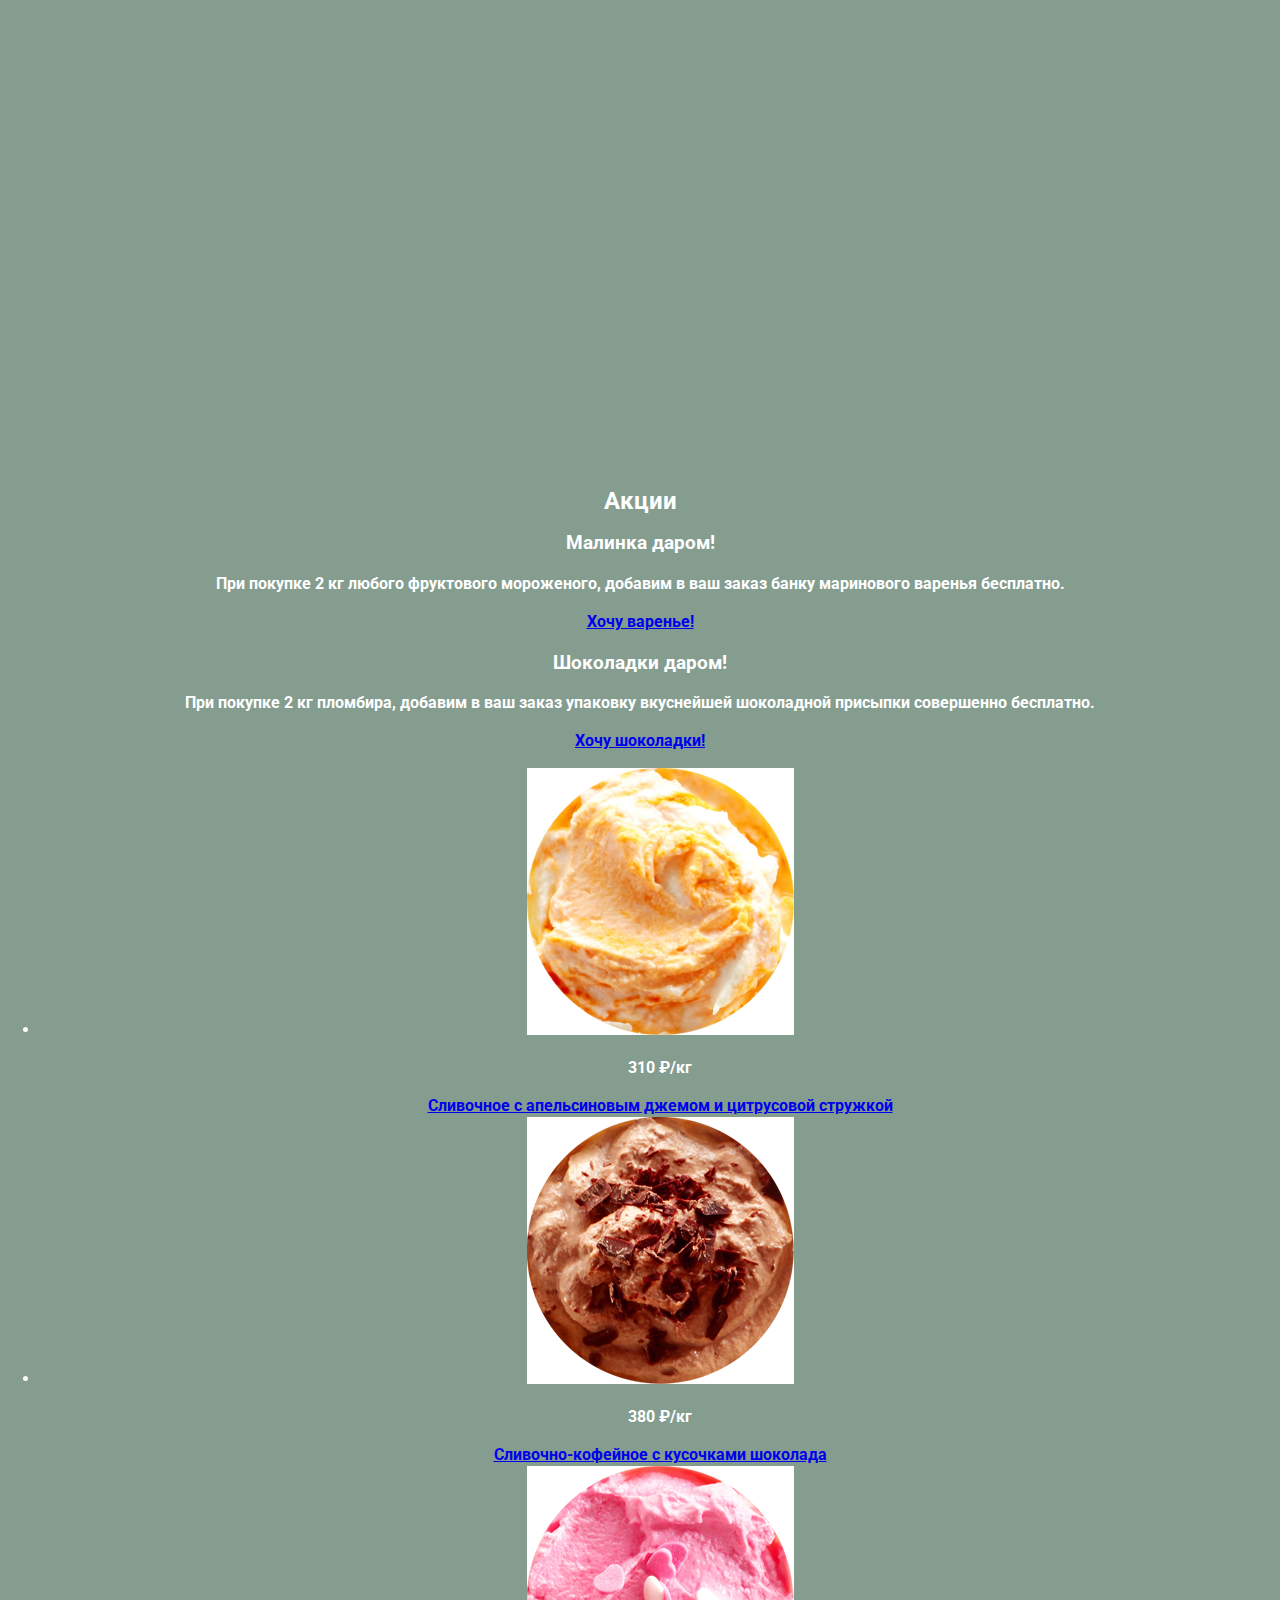
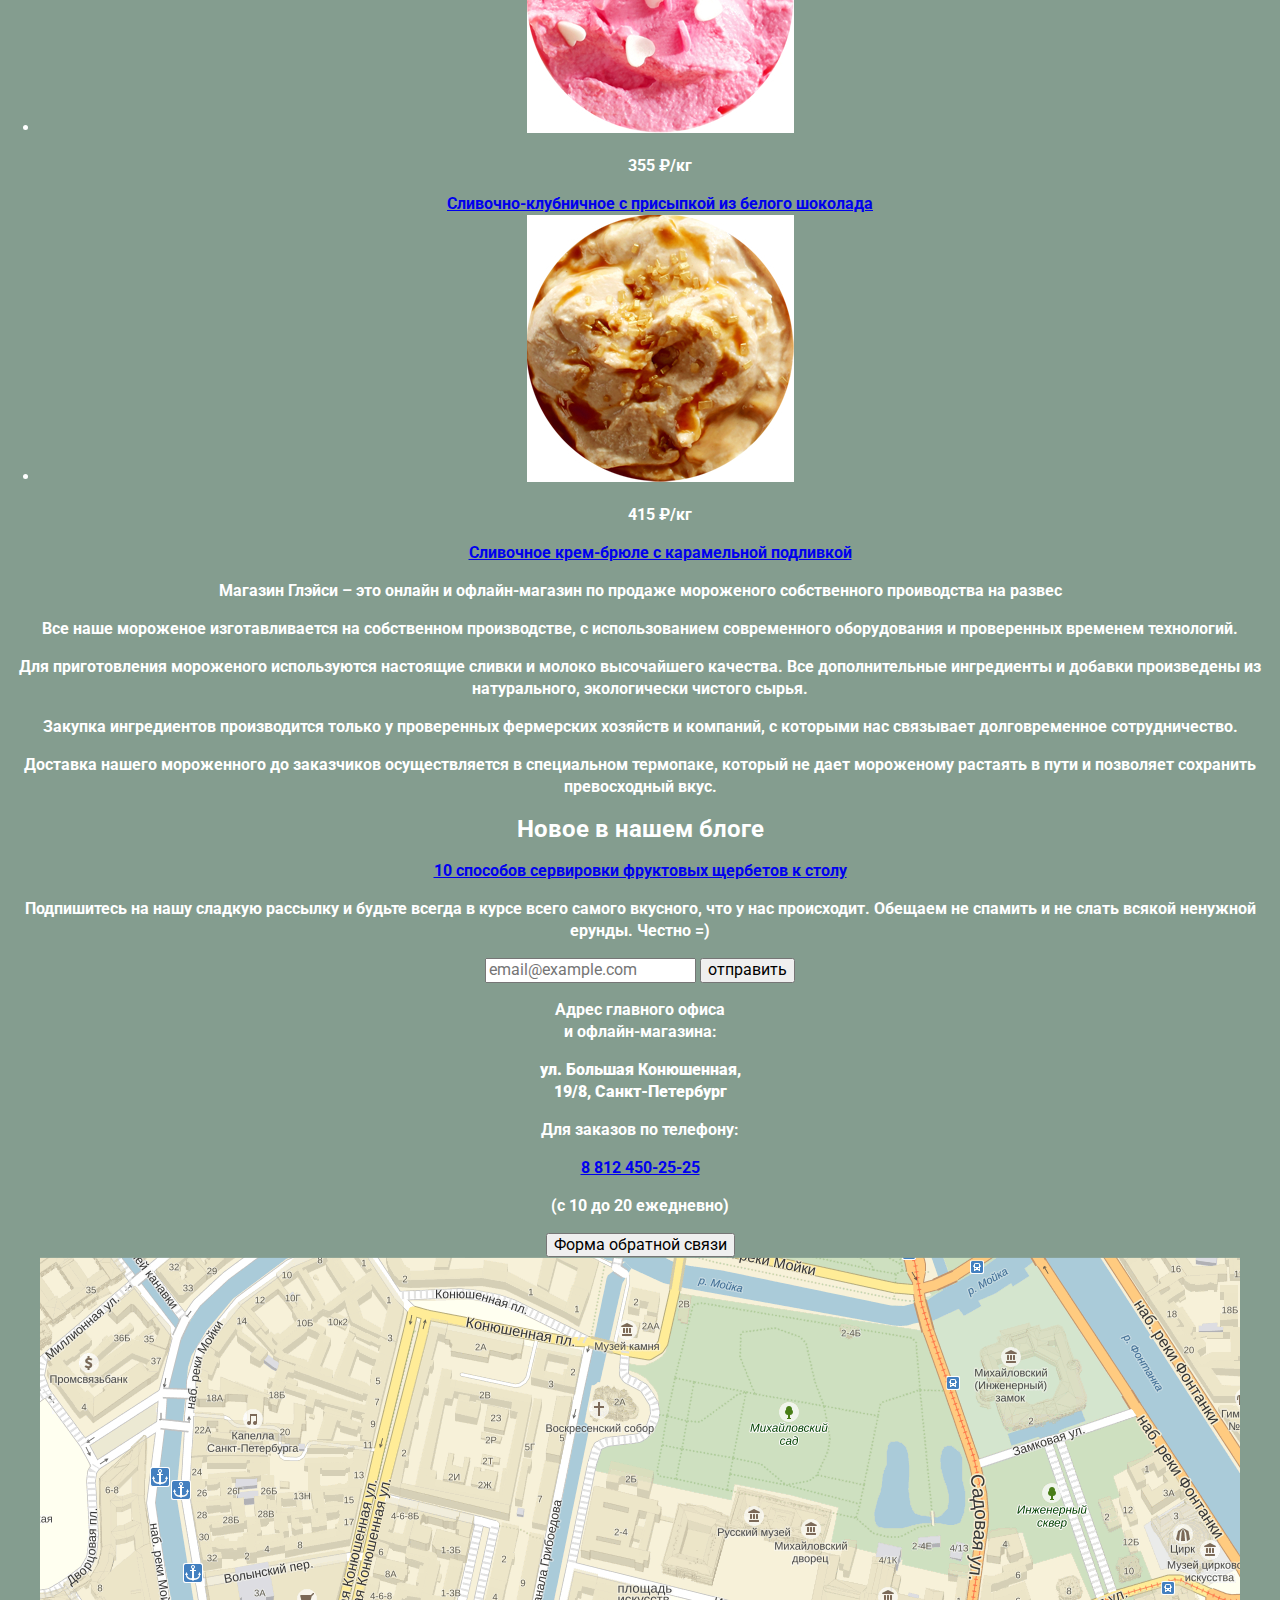
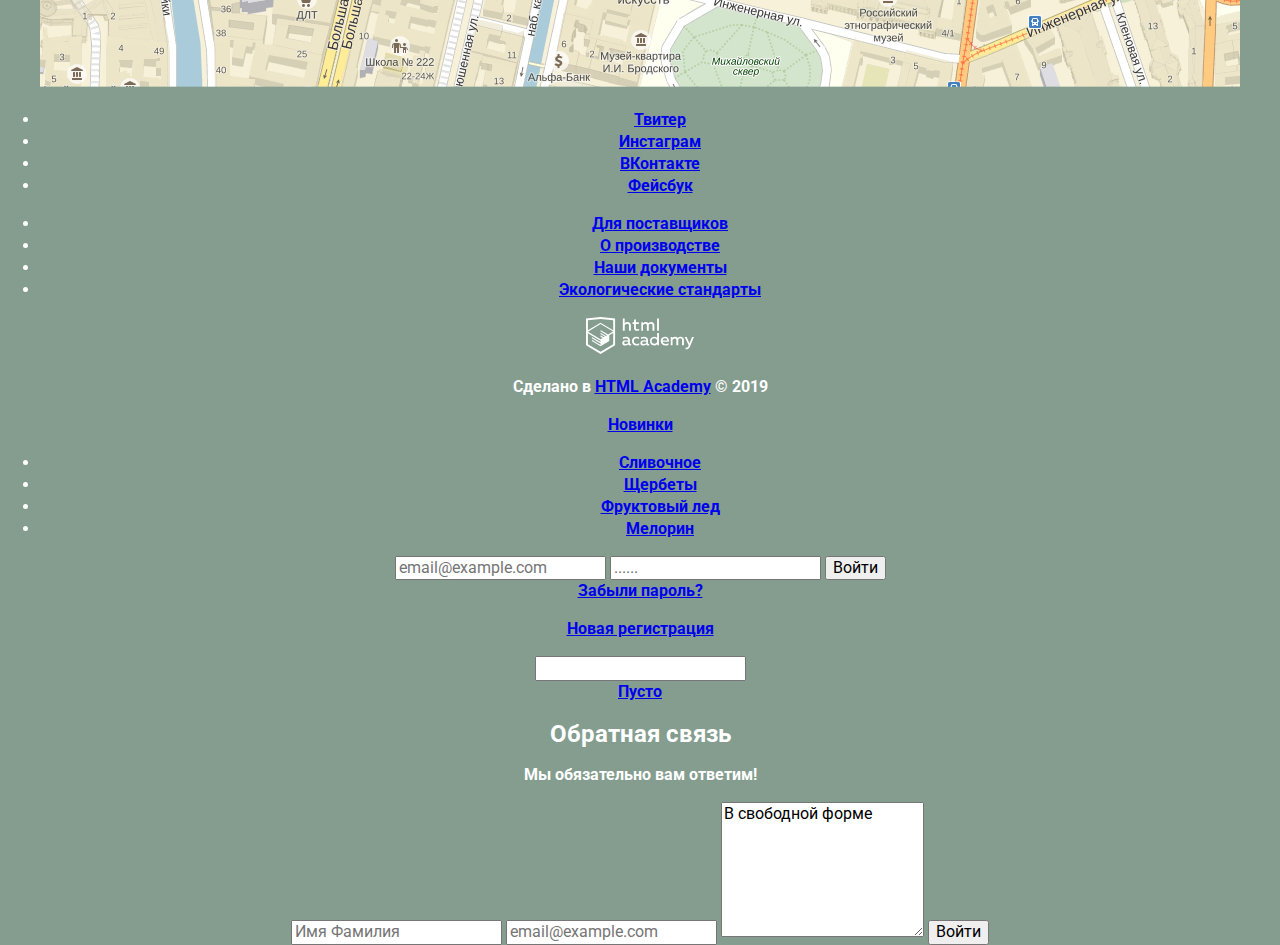
==== commit cb957ce9: "Дополняем стиль разметки" ====
--- a/index.html
+++ b/index.html
@@ -3,29 +3,33 @@
   <head>
     <meta charset="utf-8">
     <title>HTML Academy: Глейси</title>
+    <link href="https://fonts.googleapis.com/css2?family=Roboto:wght@400;500;700&display=swap" rel="stylesheet">
+    <link href="/css/normalize.css" rel="stylesheet">
+    <link href="/css/style.css" rel="stylesheet">
   </head>
-  <body ></body><!--style="background-color: grey;"-->
+
+  <body>
 
     <header class="main-header">
-      <nav class="main-nav">
+      <nav class="main-navigation">
         <a href="#" class="logo">
           <img src="img/logo.svg" width="154" height="64" alt="Логотип Глайси-шоп">
         </a>
-        <ul class="saite-navigation">
-          <li class="saite-navigation-item">
+        <ul class="site-navigation">
+          <li class="navigation-item">
             <a href="catalog.html">Каталог</a>
           </li>
-          <li class="saite-navigation-item">
+          <li class="navigation-item">
             <a href="#">Доставка и оплата</a>
           </li>
-          <li class="saite-navigation-item">
+          <li class="navigation-item">
             <a href="#">О Компании</a>
           </li>
         </ul>
       </nav>
-      <a href="#" сlass="">Поиск</a> 
-        <a href="#" class="">Вход</a>
-        <a href="#" class="">Пусто</a>
+        <a href="#" сlass="search">Поиск</a> 
+        <a href="#" class="into">Вход</a>
+        <a href="#" class="empty">Пусто</a>
       <div class="header-contact">
         <p>c 10 до 20, ежедневно</p>
         <a href="tel:+78124502525" class="phone-number">8  812 450-25-25</a>
@@ -38,16 +42,19 @@
       <section class="two-icecreams">
         <h2 class="visually-hidden">Баннеры с двумя видами мороженного</h2>
         <ul class="two-icecreams-list">
-          <li class="two-icecreams-green" style="background-color: #849D8F;">
+          <li class="two-icecreams-green">
             <img src="img/icecreams-bg-green.png" width="647" height="584">
+            <span class="two-icecreams-name">Крем-брюле и пломбир с малиновым джемом</span>
             <button>переключить</button>
           </li>
-          <li class="two-icecreams-blue" style="background-color: #8996A6;">
+          <li class="two-icecreams-blue">
             <img src="img/icecreams-bg-blue.png" width="647" height="584">
-            <button>переключить</button>
-          </li>
-          <li class="two-icecreams-red" style="background-color: #9D8B84;">
+            <span>Шоколадный пломбир и лимонный сорбет</span>
+            <button type="button">переключить</button>
+          </li>
+          <li class="two-icecreams-red">
             <img src="img/icecreams-bg-red.png" width="647" height="584">
+            <span>Пломбир с помадкой и клубничный щербет</span>
             <button type="button">переключить</button>
           </li>
         </ul>
@@ -71,28 +78,28 @@
       <section class="hits">
         <h2 class="visually-hidden">Популярное</h2>
         <ul class="hits-list">
-          <li class="hits-list-item"> 
+          <li class="hits-item"> 
             <div class="quick-view">
               <img src="img/orange.jpg" width="267" height="267" alt="мороженное оранжевого цвета">
               <p>310 ₽<span>/кг</span></p>
               <a href="#">Сливочное с апельсиновым джемом и цитрусовой стружкой</a>
           </div>
           </li>
-          <li class="hits-list-item">        
+          <li class="hits-item">        
             <div class="quick-view">
               <img src="img/chocolate.jpg" width="267" height="267" alt="мороженное коричневого цветао">
               <p>380 ₽<span>/кг</span></p>
               <a href="#">Сливочно-кофейное с кусочками шоколада</a>
           </div>
           </li>
-          <li class="hits-list-item">
+          <li class="hits-item">
             <div class="quick-view">
               <img src="img/strawberry_white_chocolate.jpg" width="267" height="267" alt="мороженное розового цвета">
               <p>355 ₽<span>/кг</span></p>
               <a href="#">Сливочно-клубничное с присыпкой из белого шоколада</a>
           </div>
           </li>
-          <li class="hits-list-item">
+          <li class="hits-item">
             <div class="quick-view">
               <img src="img/cream_caramel.jpg" width="267" height="267" alt="мороженное карамельного цвета">
               <p>415 ₽<span>/кг</span></p>
@@ -104,9 +111,9 @@
 
       <section class="about">
         <h2 class="visually-hidden">О компании</h2>
-        <p>Магазин Глэйси – это онлайн и офлайн-магазин по продаже мороженого собственного проиводства на развес</p> 
+          <p class="text-about">Магазин Глэйси – это онлайн и офлайн-магазин по продаже мороженого собственного проиводства на развес</p> 
           <p class="icecream">Все наше мороженое изготавливается на собственном производстве, с использованием современного оборудования и проверенных временем технологий.</p>
-          <p class="leaf">Для приготовления мороженого используются настоящие сливки и молоко высочайшего качества. Все дополнительные ингредиенты и добавки произведены из натурального, экологически чистого сырья.</p>
+          <p class="eco">Для приготовления мороженого используются настоящие сливки и молоко высочайшего качества. Все дополнительные ингредиенты и добавки произведены из натурального, экологически чистого сырья.</p>
           <p class="cow">Закупка ингредиентов производится только у проверенных фермерских хозяйств и компаний, с которыми нас связывает долговременное сотрудничество.</p>
           <p class="thermometr">Доставка нашего мороженного до заказчиков осуществляется в специальном термопаке, который не дает мороженому растаять в пути и позволяет сохранить превосходный вкус.</p>
       </section>
@@ -146,16 +153,16 @@
       <section class="social">
         <h2 class="visually-hidden">Мы в соцсетях</h2>
         <ul class="social-list">
-          <li class="cosial-list-item">
+          <li class="cosial-item">
             <a href="#">Твитер</a>
           </li>
-          <li class="cosial-list-item">
+          <li class="cosial-item">
             <a href="#">Инстаграм</a>
           </li>
-          <li class="cosial-list-item">
+          <li class="cosial-item">
             <a href="#">ВКонтакте</a>
           </li>
-          <li class="cosial-list-item">
+          <li class="cosial-item">
             <a href="#">Фейсбук</a>
           </li>
         </ul>
@@ -192,16 +199,16 @@
     <section class="main-menu">
       <a href="@" class="new">Новинки</a>
       <ul class="menu-list">
-        <li class="menu-list-item">
+        <li class="menu-item">
           <a href="#">Сливочное</a>
         </li>
-        <li class="menu-list-item">
+        <li class="menu-item">
           <a href="#">Щербеты</a>
         </li>
-        <li class="menu-list-item">
+        <li class="menu-item">
           <a href="#">Фруктовый лед</a>
         </li>
-        <li class="menu-list-item">
+        <li class="menu-item">
           <a href="#">Мелорин</a>
         </li>
       </ul>
--- a/css/style.css
+++ b/css/style.css
@@ -0,0 +1,176 @@
+/* Variables */
+
+:root {
+  --basic-green: #849D8F;
+  --basic-blue: #8996A6;
+  --basic-red: #9D8B84;
+  --basic-black: #323232;
+  --basic-white: #FFFFFF;
+  --basic-grey: #F8F7F4;
+
+  --background-hover-pink: #FBDED7;
+  --background-focus-pink: #F6B5A5;
+  --background-active-pink: #D07058;
+
+  --link-pink: #FFBC9E;
+  --link-onwhite-pink: #E84D37;
+  
+  }
+
+body {
+  min-width: 1200px;
+  margin: 0;
+  padding: 0;
+  font-family: "Roboto", Arial, sans-serif;
+  font-size: 16px;
+  line-height: 22px;
+  font-weight: 700;
+  text-align: center;
+  color: var(--basic-white);
+  background-color: var(--basic-green);
+}
+  
+img {
+  max-width: 100%;
+  height: auto;
+}
+
+.visually-hidden {
+  position: absolute;
+  clip: rect(0 0 0 0);
+  width: 1px;
+  height: 1px;
+  margin: -1px;
+}
+
+/* Main navigation */
+
+.main-navigation {
+  line-height: 28px;
+
+.site-navigation {
+  list-style: none;
+}
+
+/* Main banner */
+
+.two-icecreams {
+  font-size: 60px;
+  line-height: 60px;
+}
+
+.two-icecreams-name {
+  border: 1px solid #000000;
+  text-shadow: 0px 4px 4px rgba(0, 0, 0, 0.25);
+}
+
+/* Banners */
+
+.banner h3 {
+  font-size: 35px;
+  line-height: 41px;
+}
+
+.banner {
+  font-size: 18px;
+  line-height: 22px;
+}
+
+div .raspberry {
+  width: 560px;
+  height: 229px;
+  background-image: url("../img/raspberry_bg.jpg");
+  background-position: top center;
+  background-repeat: no-repeat;
+  border-radius: 16px;
+}
+
+div .chocolate {
+  width: 560px;
+  height: 229px;
+  background-image: url("../img/chocolate_bg.jpg");
+  background-position: top center;
+  background-repeat: no-repeat;
+  border-radius: 16px;
+}
+
+/* Hits */
+.hits-list {
+  list-style: none;
+}
+
+.hits-item {
+  background-image: url("../img/hit.svg");
+  background-color: var(--basic-white);
+  width: 61px;
+  height: 61px;
+  border-radius: 50%;
+  font-size: 45px;
+  line-height: 45px;
+}
+
+.hits-item span {
+  font-size: 30px;
+  line-height: 35px;
+}
+
+.hits-item a {
+  font-size: 16px;
+  line-height: 22px;
+}
+
+/* About */
+
+.about {
+  font-weight: normal;
+  color: var(--basic-black)
+  background-image: url("../img/wafer.png");
+  background-position: top left;
+  background-repeat: repeat;
+  width: 1146px;
+  height: 306px;
+  border-radius: 16px;
+}
+
+.text-about {
+  font-size: 24px;
+  line-height: 30px;
+}
+
+.about.icecream {
+  background-image: url("../img/ice-cream.svg");
+  width: 49px;
+  height: 49px; 
+}
+
+.about.eco {
+  background-image: url("../img/eco.svg");
+  width: 49px;
+  height: 49px;
+}
+
+.about.cow {
+  background-image: url("../img/cow.svg");
+  width: 49px;
+  height: 49px;
+}
+
+.about.thermometr {
+  background-image: url("../img/thermometr.svg");
+  width: 49px;
+  height: 49px;
+}
+
+/* Blog news */
+
+.blog-news {
+  background-image: url("../img/strawberry_bg_news.png");
+  background-position: top center;
+  background-repeat: no-repeat;
+  color: var(--basic-black)
+}
+
+.blog-news a {
+  font-size: 24px;
+  line-height: 30px;
+}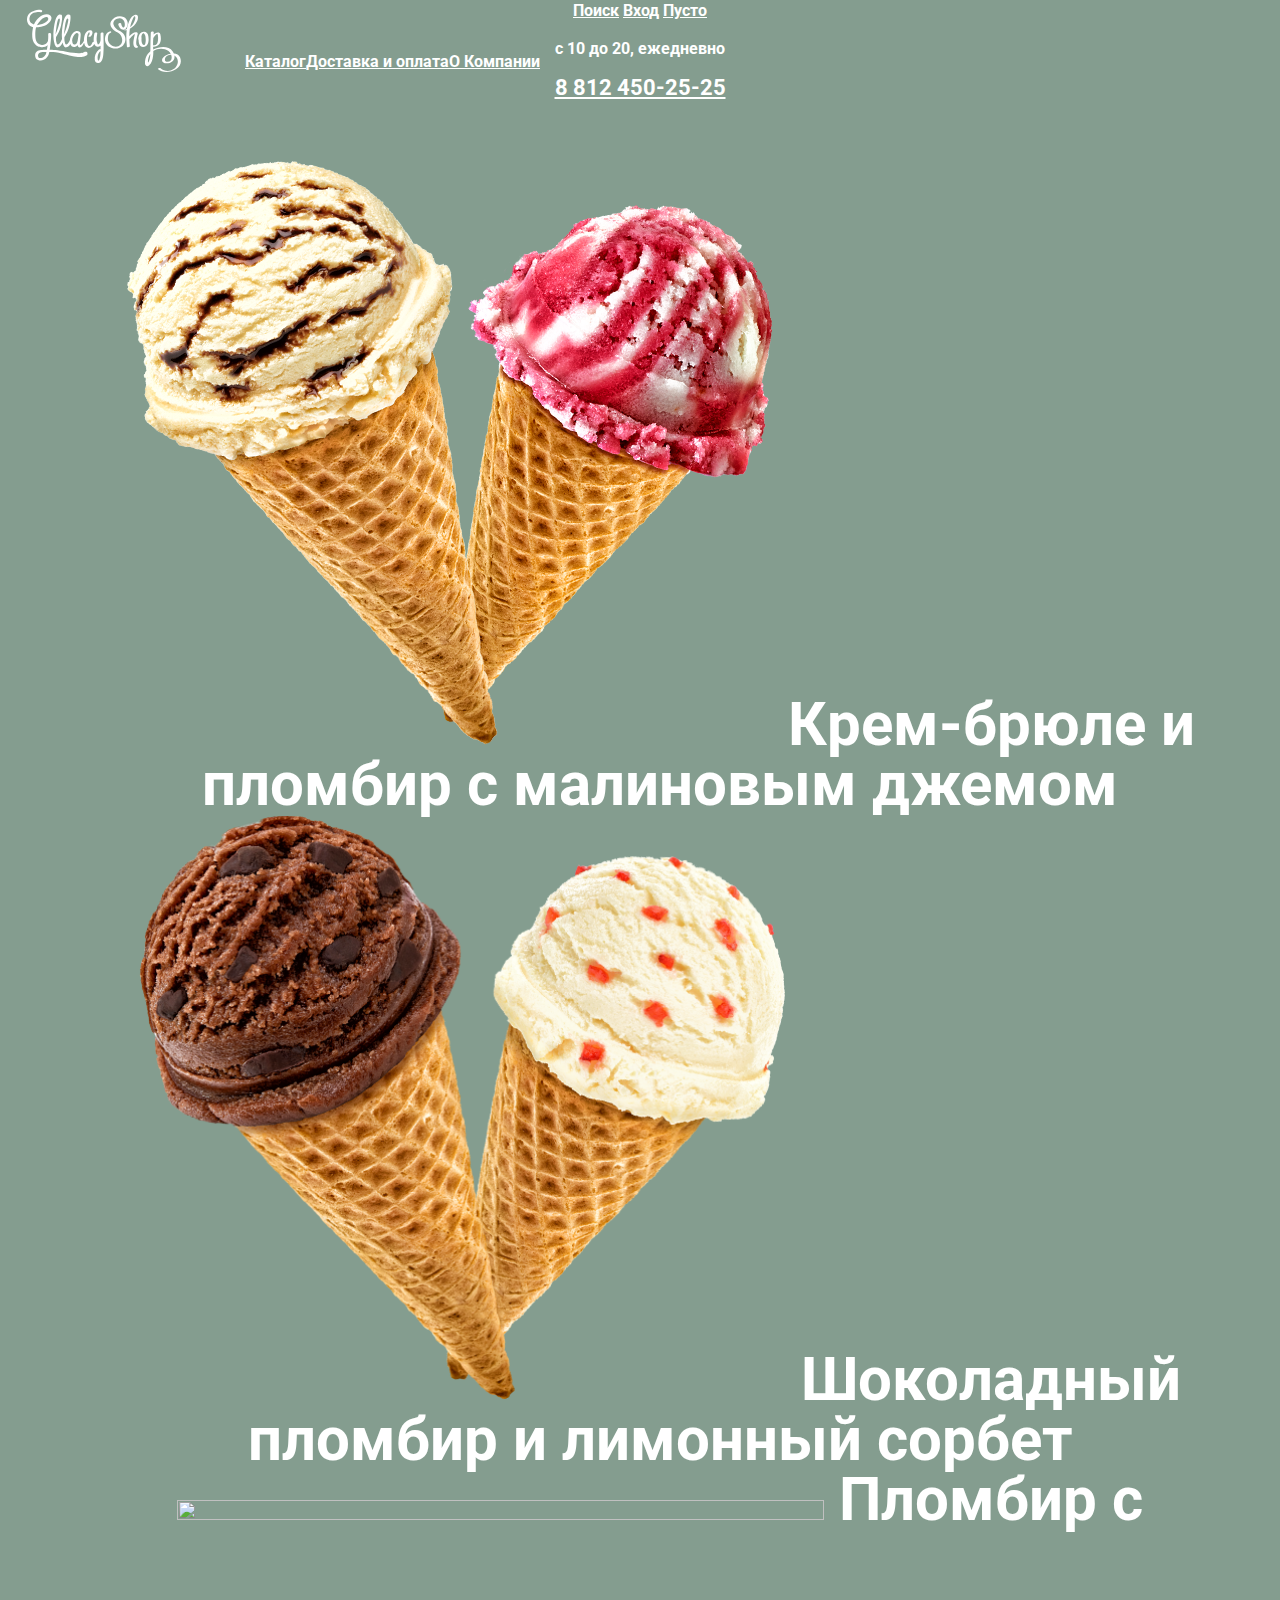
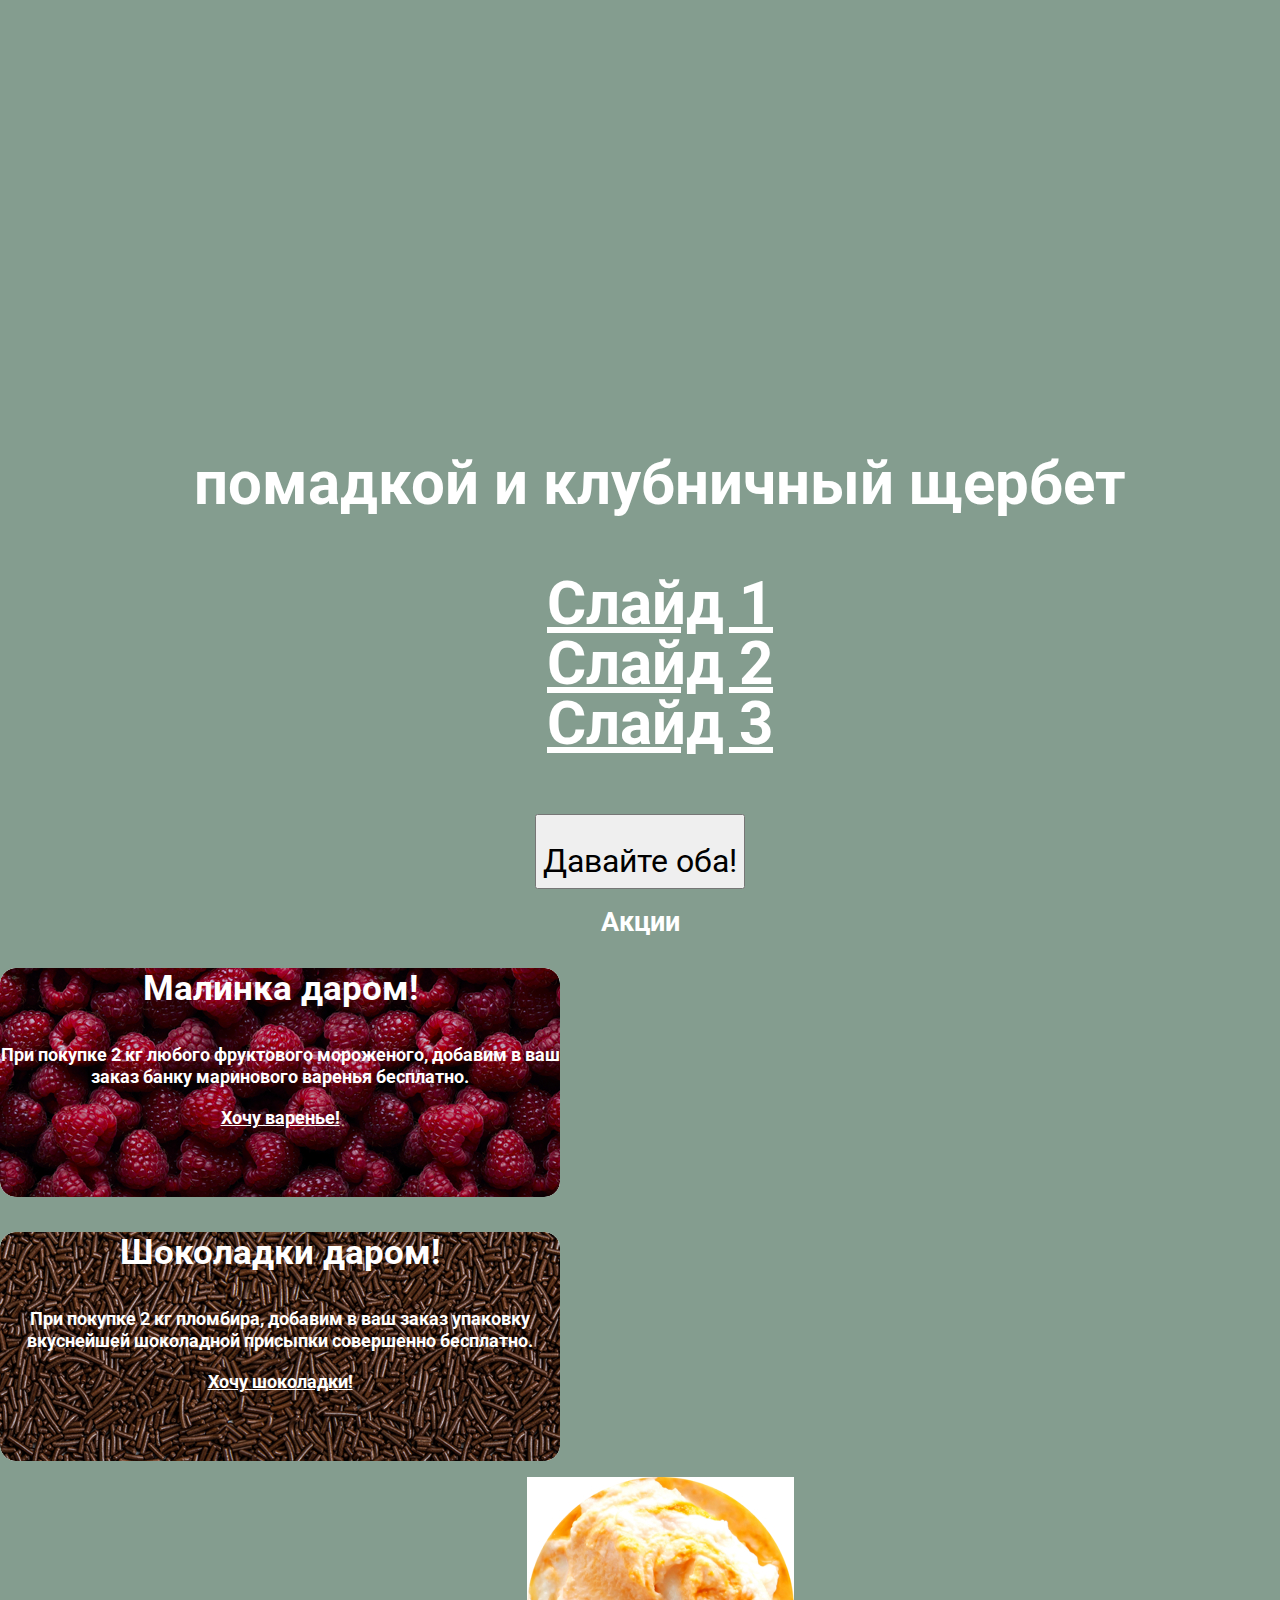
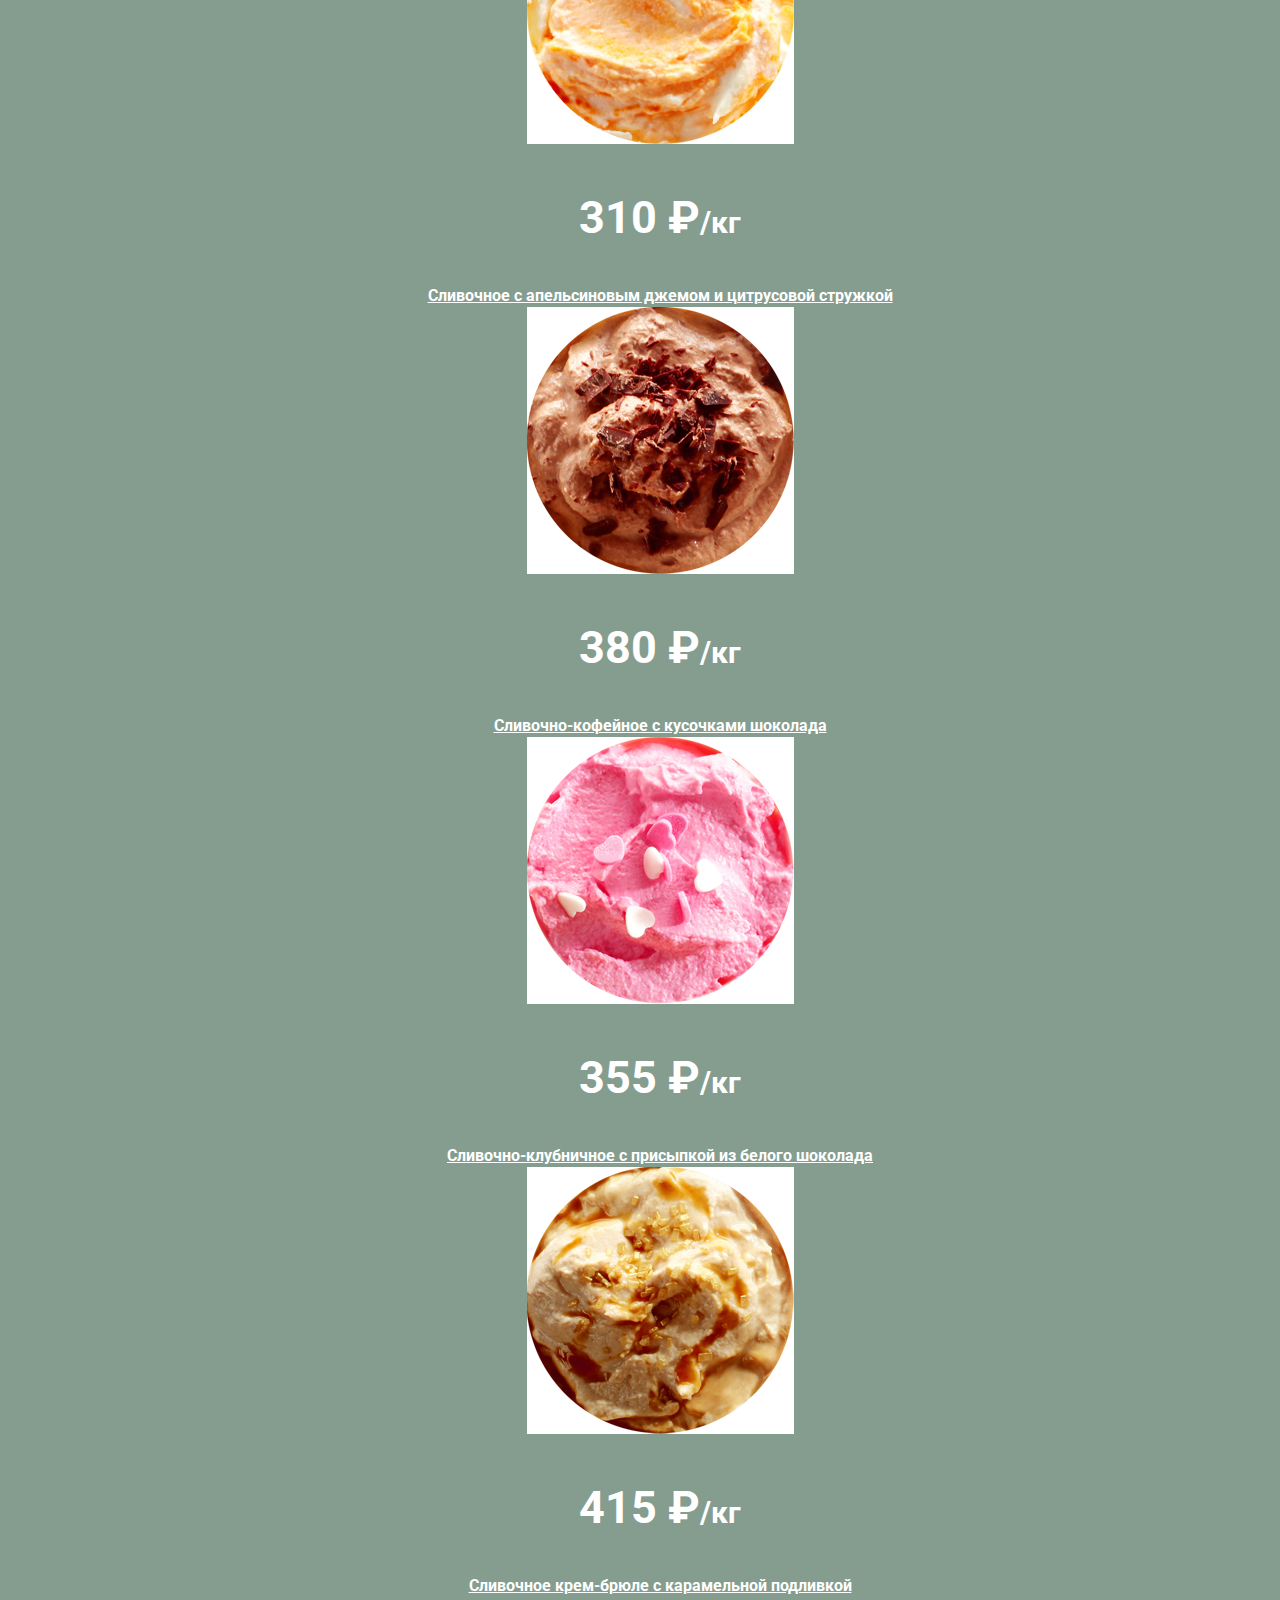
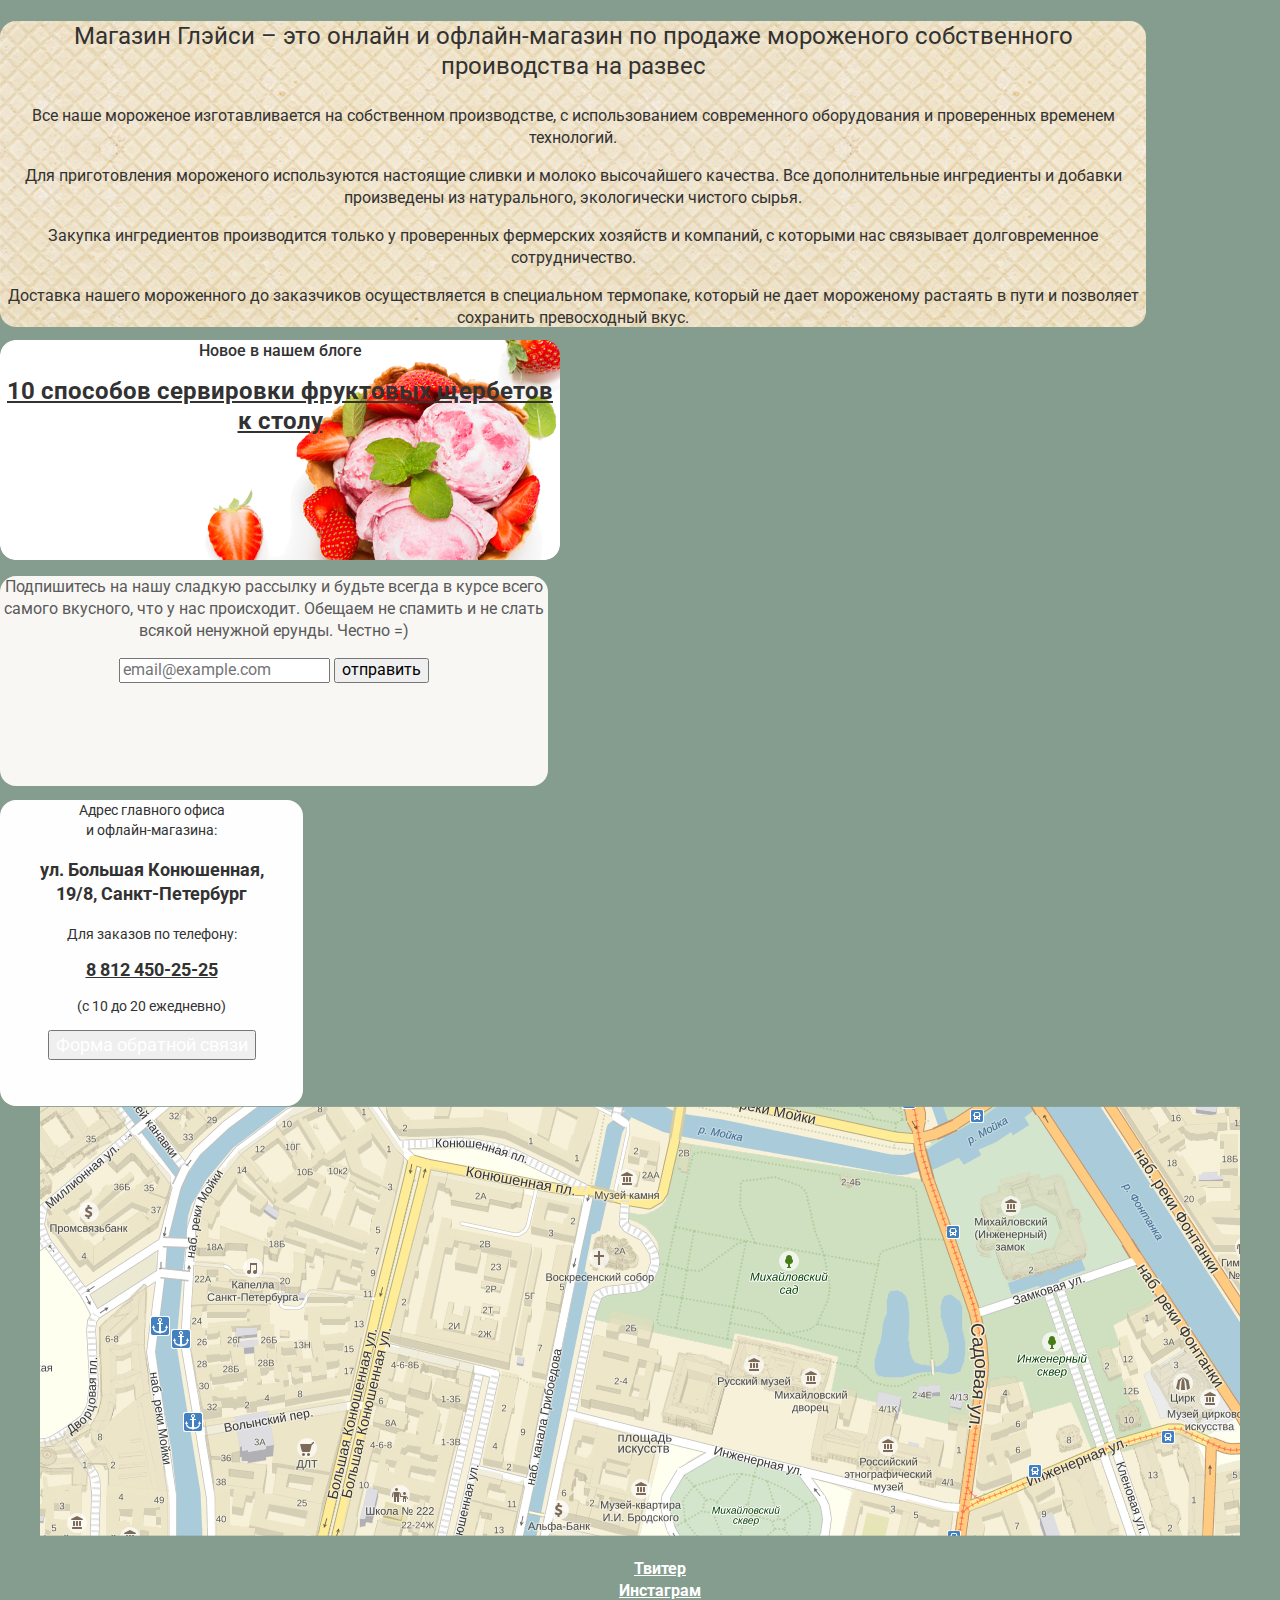
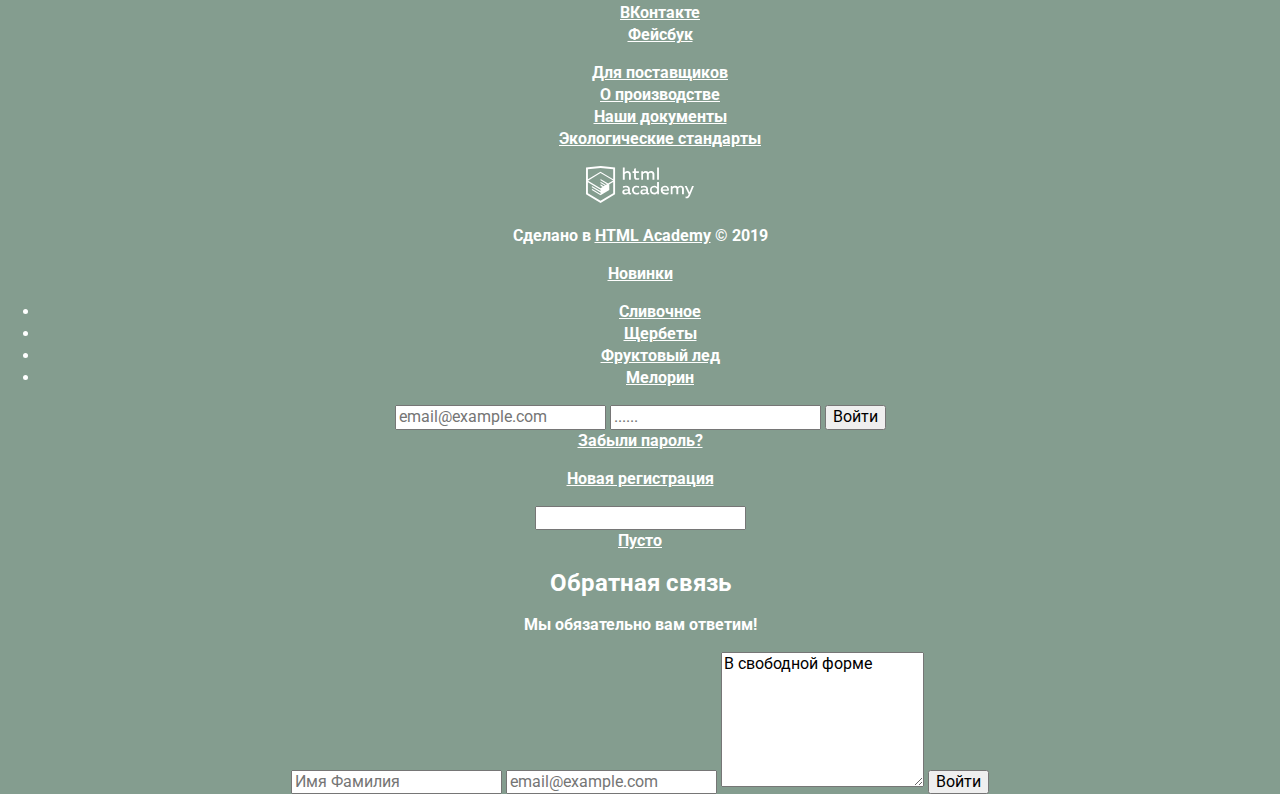
==== commit 2f5369fc: "Базовая стилизация" ====
--- a/index.html
+++ b/index.html
@@ -3,9 +3,9 @@
   <head>
     <meta charset="utf-8">
     <title>HTML Academy: Глейси</title>
-    <link href="https://fonts.googleapis.com/css2?family=Roboto:wght@400;500;700&display=swap" rel="stylesheet">
-    <link href="/css/normalize.css" rel="stylesheet">
-    <link href="/css/style.css" rel="stylesheet">
+    <link href="https://fonts.googleapis.com/css2?family=Roboto:wght@300;400;500;700&display=swap" rel="stylesheet">
+    <link href="css/normalize.css" rel="stylesheet">
+    <link href="css/style.css" rel="stylesheet">
   </head>
 
   <body>
@@ -31,7 +31,7 @@
         <a href="#" class="into">Вход</a>
         <a href="#" class="empty">Пусто</a>
       <div class="header-contact">
-        <p>c 10 до 20, ежедневно</p>
+        <p class="work-time">c 10 до 20, ежедневно</p>
         <a href="tel:+78124502525" class="phone-number">8  812 450-25-25</a>
       </div>
     </header>
@@ -42,22 +42,33 @@
       <section class="two-icecreams">
         <h2 class="visually-hidden">Баннеры с двумя видами мороженного</h2>
         <ul class="two-icecreams-list">
-          <li class="two-icecreams-green">
+          <li class="two-icecreams-green" id="two-icecreams-green">
             <img src="img/icecreams-bg-green.png" width="647" height="584">
             <span class="two-icecreams-name">Крем-брюле и пломбир с малиновым джемом</span>
-            <button>переключить</button>
-          </li>
-          <li class="two-icecreams-blue">
+          </li>
+          <li class="two-icecreams-blue" id="two-icecreams-blue">
             <img src="img/icecreams-bg-blue.png" width="647" height="584">
             <span>Шоколадный пломбир и лимонный сорбет</span>
-            <button type="button">переключить</button>
-          </li>
-          <li class="two-icecreams-red">
+          </li>
+          <li class="two-icecreams-red" id="two-icecreams-red">
             <img src="img/icecreams-bg-red.png" width="647" height="584">
             <span>Пломбир с помадкой и клубничный щербет</span>
-            <button type="button">переключить</button>
-          </li>
-        </ul>
+          </li>
+        </ul>
+
+        <ul>
+          <li>
+            <a href="two-icecreams-green">Слайд 1</a>
+          </li>
+          <li>
+            <a href="two-icecreams- blue">Слайд 2</a>
+          </li>
+          <li>
+            <a href="two-icecreams-red">Слайд 3</a>
+          </li>
+        </ul>
+
+        <button type="button"><span class="give-two">Давайте оба!</span></button>
 
       </section>
 
@@ -138,9 +149,9 @@
         <h2 class="visually-hidden">Контакты</h2>
         <div class="main-contacts">
           <p>Адрес главного офиса <br> и офлайн-магазина:</p>
-          <p><b>ул. Большая Конюшенная,<br> 19/8, Санкт-Петербург</b></p>
+          <p class="bold">ул. Большая Конюшенная,<br> 19/8, Санкт-Петербург</p>
           <p>Для заказов по телефону:</p>
-          <a href="tel:+78124502525" class="phone-number">8 812 450-25-25</a>
+          <a href="tel:+78124502525" class="bold">8 812 450-25-25</a>
           <p>(с 10 до 20 ежедневно)</p>
           <button type="button">Форма обратной связи</button>
         </div>
@@ -188,7 +199,7 @@
 
       <section class="htmlcademy"> 
         <h2 class="visually-hidden">Разаработано</h2>
-        <a class="logo">
+        <a class="logo-html">
           <img src="img/logo-htmlacademy.svg" width="108" height="39" alt="Логотип HTML Academy">
         </a>
         <p class="copyright">Сделано в <a href="https://htmlacademy.ru/">HTML Academy</a> &copy; 2019</p>
--- a/css/style.css
+++ b/css/style.css
@@ -6,7 +6,10 @@
   --basic-red: #9D8B84;
   --basic-black: #323232;
   --basic-white: #FFFFFF;
-  --basic-grey: #F8F7F4;
+  --light-white: #FEFEFE;
+  --white-grey: #F8F7F4;
+  --black-grey: #5A5A5A;
+  --white-blue: #FBFCFB; 
 
   --background-hover-pink: #FBDED7;
   --background-focus-pink: #F6B5A5;
@@ -29,6 +32,10 @@
   color: var(--basic-white);
   background-color: var(--basic-green);
 }
+
+a {
+  color: var(--basic-white);
+}
   
 img {
   max-width: 100%;
@@ -45,11 +52,32 @@
 
 /* Main navigation */
 
+.logo {
+  position: absolute;
+  width: 154px;
+  height: 64px;
+  left: 27px;
+  top: 9px;
+  color: var(--white-blue);
+}
+
 .main-navigation {
   line-height: 28px;
+}
 
 .site-navigation {
   list-style: none;
+  display: flex;
+  align-items: center;
+  position: absolute;
+  left: 205px;
+  top: 32px;
+  
+}
+
+.phone-number {
+  font-size: 22px;
+  line-height: 24px;
 }
 
 /* Main banner */
@@ -57,11 +85,16 @@
 .two-icecreams {
   font-size: 60px;
   line-height: 60px;
-}
-
-.two-icecreams-name {
-  border: 1px solid #000000;
-  text-shadow: 0px 4px 4px rgba(0, 0, 0, 0.25);
+  
+}
+
+.two-icecreams li {
+  list-style: none;
+}
+
+.give-two {
+  font-size: 32px;
+  line-height: 44px;
 }
 
 /* Banners */
@@ -76,7 +109,12 @@
   line-height: 22px;
 }
 
-div .raspberry {
+.banner a {
+  font-size: 18px;
+  line-height: 24px;
+}
+
+.raspberry {
   width: 560px;
   height: 229px;
   background-image: url("../img/raspberry_bg.jpg");
@@ -85,7 +123,7 @@
   border-radius: 16px;
 }
 
-div .chocolate {
+.chocolate {
   width: 560px;
   height: 229px;
   background-image: url("../img/chocolate_bg.jpg");
@@ -99,12 +137,12 @@
   list-style: none;
 }
 
-.hits-item {
-  background-image: url("../img/hit.svg");
-  background-color: var(--basic-white);
-  width: 61px;
-  height: 61px;
-  border-radius: 50%;
+.hits-item a {
+  font-size: 16px;
+  line-height: 22px;
+}
+
+.hits-item p {
   font-size: 45px;
   line-height: 45px;
 }
@@ -114,16 +152,11 @@
   line-height: 35px;
 }
 
-.hits-item a {
-  font-size: 16px;
-  line-height: 22px;
-}
-
 /* About */
 
 .about {
   font-weight: normal;
-  color: var(--basic-black)
+  color: var(--basic-black);
   background-image: url("../img/wafer.png");
   background-position: top left;
   background-repeat: repeat;
@@ -164,13 +197,88 @@
 /* Blog news */
 
 .blog-news {
+  width: 560px;
+  height: 220px;
+  left: 27px;
+  top: 1626px;  
   background-image: url("../img/strawberry_bg_news.png");
   background-position: top center;
   background-repeat: no-repeat;
-  color: var(--basic-black)
+  color: var(--basic-black);
+  
+}
+
+.blog-news h2 {
+  font-weight: 500;
+  font-size: 16px;
+  line-height: 22px;
 }
 
 .blog-news a {
   font-size: 24px;
   line-height: 30px;
-}+  color: var(--basic-black)
+}
+
+/* Subscribe */
+
+.subscribe {
+  width: 548px;
+  height: 210px;
+  left: 619px;
+  top: 1631px;
+  font-weight: normal;    
+  color: var(--black-grey);
+  background-color: var(--white-grey);
+  border-radius: 16px;
+}
+
+/* Contacts */
+
+.contacts {
+  background-image: url("../img/pin.svg");
+  background-repeat: no-repeat; 
+}
+
+.main-contacts p {
+  font-weight: normal;
+  font-size: 14px;
+  line-height: 20px;
+}
+
+.main-contacts {
+  width: 303px;
+  height: 306px;
+  left: 870px;
+  top: 1948px;
+  background-color: var(--light-white);
+  border-radius: 16px;
+  color: var(--basic-black);
+  font-size: 18px;
+  line-height: 24px;
+  font-weight: bold;
+}
+
+.main-contacts .bold {
+  font-size: 18px;
+  line-height: 24px;
+  font-weight: bold;
+}
+
+.main-contacts a {
+  color: var(--basic-black);
+}
+
+.main-contacts button {
+  color: var(--basic-white);
+  font-size: 18px;
+  line-height: 24px;
+}
+
+/* Footer */
+
+.main-footer li {
+  list-style: none;
+}
+
+ 
